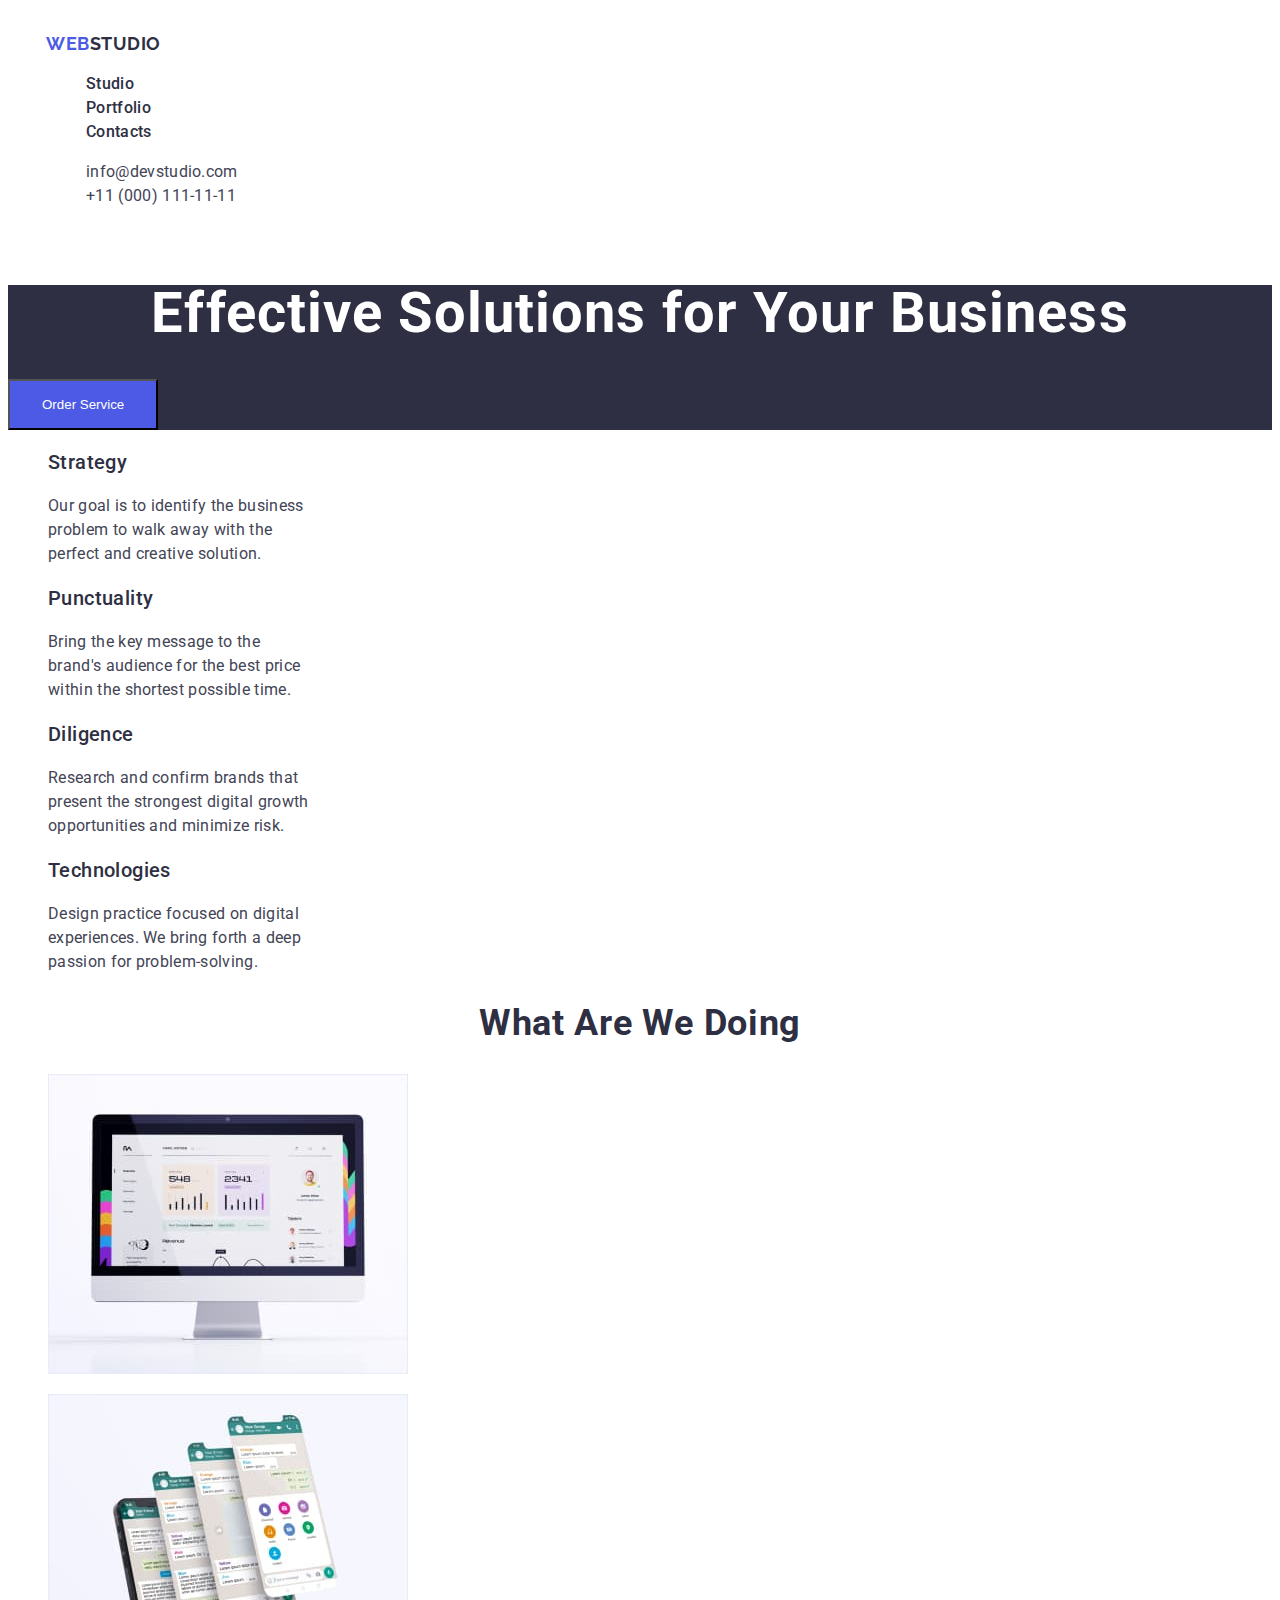
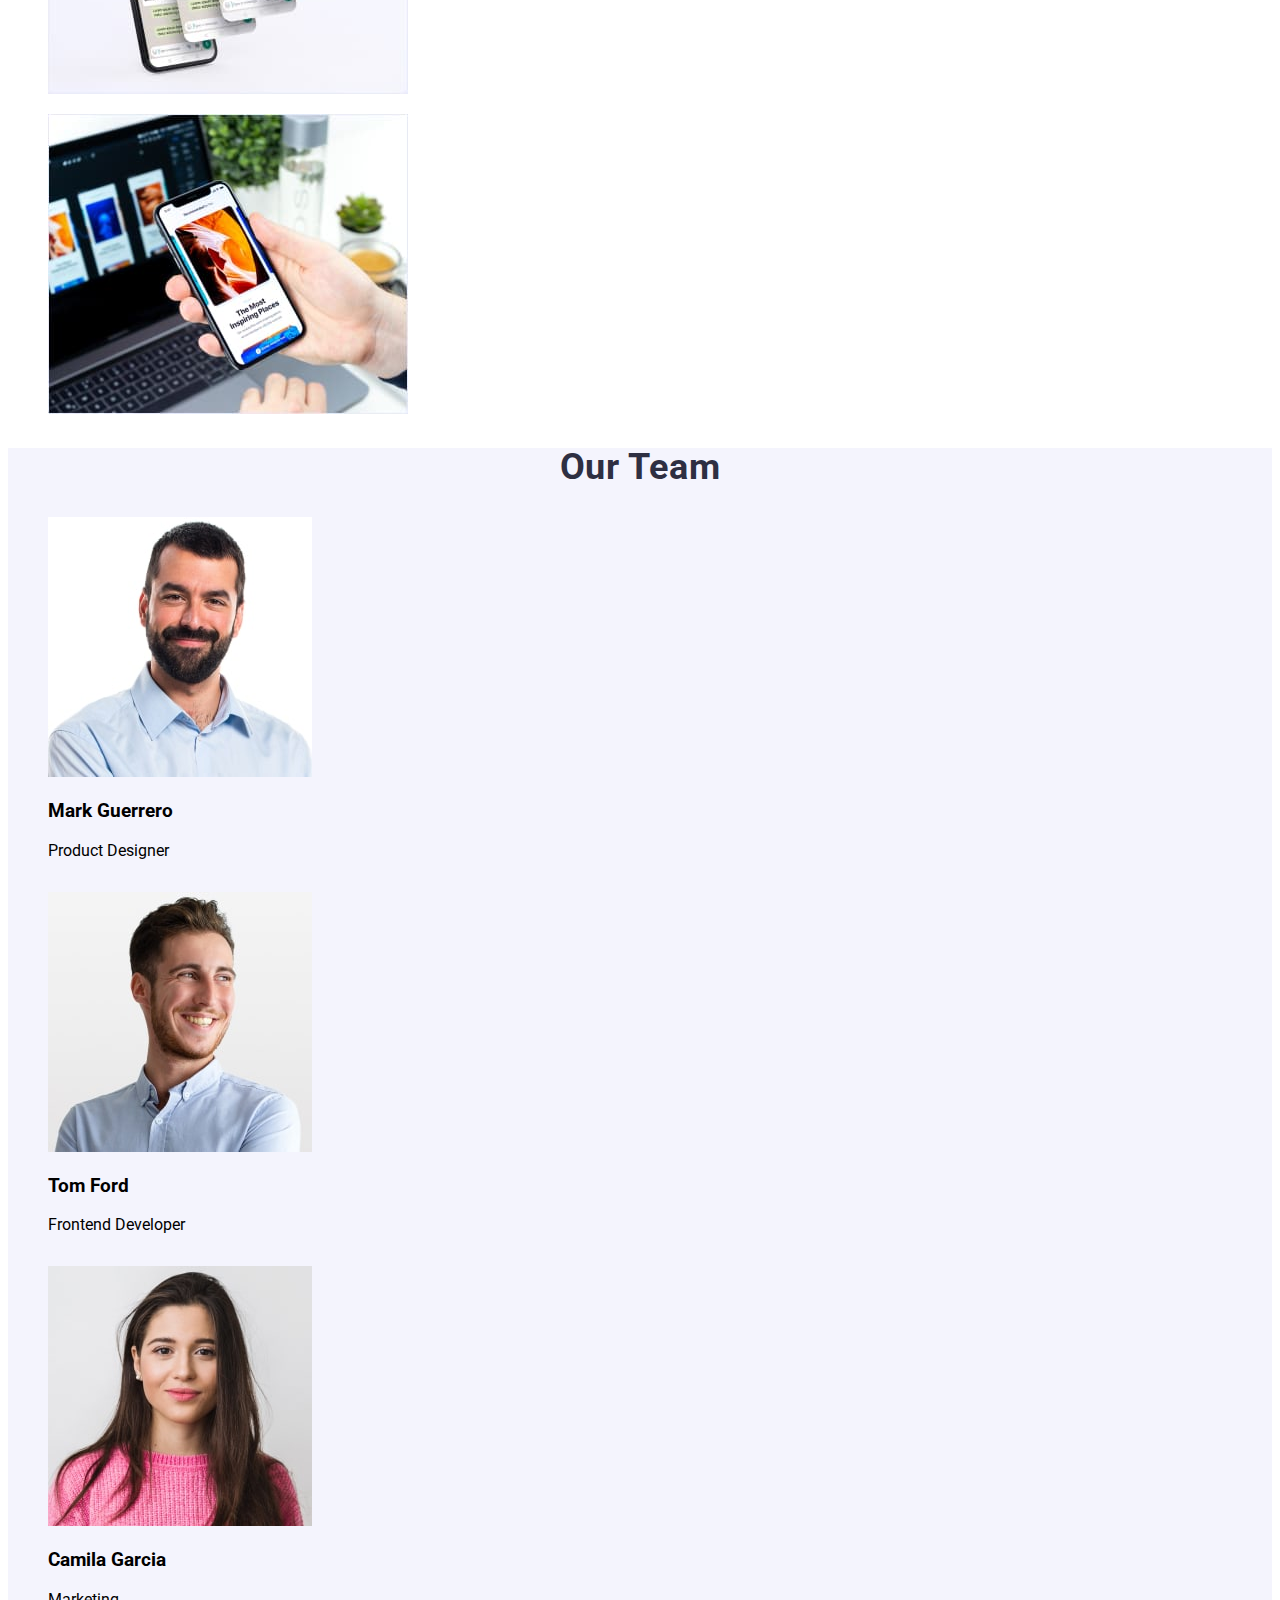
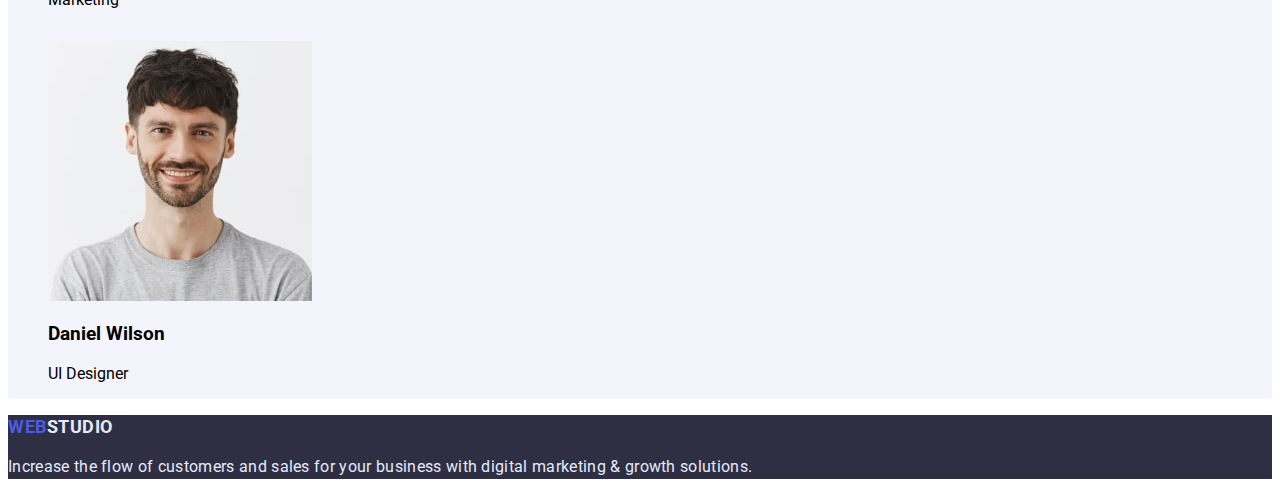
==== index.html @ a3c28370 "кн" ====
<!DOCTYPE html>
<html lang="en">

<head>
    <meta charset="UTF-8">
    <meta http-equiv="X-UA-Compatible" content="IE=edge">
    <meta name="viewport" content="width=device-width, initial-scale=1.0">
    <title>goit-markup-hw-03</title>

    <link rel="preconnect" href="https://fonts.googleapis.com">
    <link rel="preconnect" href="https://fonts.gstatic.com" crossorigin>
    <link
        href="https://fonts.googleapis.com/css2?family=Raleway:wght@700&family=Roboto:wght@400;500;700;900&display=swap"
        rel="stylesheet">
    <link rel="stylesheet" href="./css/style.css">
</head>

<body>
    <header class="header">
        <div class="container">
            <nav class="navigation">
                <a href="/" class="header-logo"><span class="color-web">Web</span>Studio</a>

                <ul class="header-list">
                    <li><a href="/" class="header-link">Studio</a></li>
                    <li><a href="./portfolio.html" class="header-link">Portfolio</a></li>
                    <li><a href="/" class="header-link">Contacts</a></li>
                </ul>
            </nav>

            <ul class="header-contacts">
                <li class="header-mail">
                    <a href="mailto:info@devstudio.com">info@devstudio.com</a>
                </li>
                <li class="header-phone">
                    <a href="tel:+11(000)1111111">+11 (000) 111-11-11</a>
                </li>
            </ul>
        </div>
    </header>

    <main>

        <section class="body">
            <h1 class="body-title">Effective Solutions for Your Business</h1>
            <button class="body-title-btn" type="button">Order Service</button>
        </section>

        <section class="section-slogan">
            <!-- <h2>section 2</h2> -->
            <ul class="section-slogan-col">
                <li class="col">
                    <h3 class="slogan">Strategy</h3>
                    <p class="text">Our goal is to identify the business
                        problem to walk away with the perfect and creative solution. </p>
                </li>
                <li class="col">
                    <h3 class="slogan">Punctuality</h3>
                    <p class="text">Bring the key message to the brand's audience for the best price within the shortest
                        possible
                        time.</p>
                </li>
                <li class="col">
                    <h3 class="slogan">Diligence</h3>
                    <p class="text">Research and confirm brands that present the strongest digital growth opportunities
                        and minimize
                        risk.</p>
                </li>
                <li class="col">
                    <h3 class="slogan">Technologies</h3>
                    <p class="text">Design practice focused on digital experiences. We bring forth a deep passion for
                        problem-solving.</p>
                </li>
            </ul>
        </section>

        <section class="section">
            <h2 class="heading">What are we doing</h2>
            <ul class="section-image">
                <li>
                    <img width="360" height="300" src="img/photo-1.jpg" alt="Monitor image">
                </li>
            </ul>
            <ul class="section-image">
                <li>
                    <img width="360" height="300" src="img/photo-2.jpg" alt="Smartphone image">
                </li>
            </ul>
            <ul class="section-image">
                <li>
                    <img width="360" height="300" src="img/photo-3.jpg" alt="Image of smartphone and laptop">
                </li>
            </ul>
        </section>

        <section class="section-team">
            <h2 class="heading">Our Team</h2>
            <ul class="section-team-item">
                <li>
                    <img class="img" width="264" height="260" src="img/employee-1.jpg" alt="Photo of the employee">
                    <h3 class="employee">Mark Guerrero</h3>
                    <p class="desc">Product Designer</p>
                </li>
            </ul>
            <ul class="section-team-item">
                <li>
                    <img class="img" width="264" height="260" src="img/employee-2.jpg" alt="Photo of the employee">
                    <h3 class="employee">Tom Ford</h3>
                    <p class="desc">Frontend Developer</p>
                </li>
            </ul>
            <ul class="section-team-item">
                <li>
                    <img class="img" width="264" height="260" src="img/employee-3.jpg" alt="Photo of the employee">
                    <h3 class="employee">Camila Garcia</h3>
                    <p class="desc">Marketing</p>
                </li>
            </ul>
            <ul class="section-team-item">
                <li>
                    <img class="img" width="264" height="260" src="img/employee-4.jpg" alt="Photo of the employee">
                    <h3 class="employee">Daniel Wilson</h3>
                    <p class="desc">UI Designer</p>
                </li>
            </ul>
        </section>

    </main>

    <footer class="footer">
        <a href="/" class="logo-footer"><span class="color-web">Web</span>Studio</a>
        <p>Increase the flow of customers and sales for your business with digital marketing & growth solutions.</p>
    </footer>


</body>

</html>
---- css/style.css ----
body {
    font-family: 'Raleway', sans-serif;
    font-family: 'Roboto', sans-serif;
}

.container {
    max-width: 1188px;
    margin: 0 auto;
    padding-left: 15px;
    padding-right: 15px;
}

.color-web {
    font-weight: 700;
    font-size: 18px;
    line-height: 1.33;
    letter-spacing: 0.03em;
    text-transform: uppercase;
    color: #4D5AE5;
    text-decoration: none;
}

.header {
    padding-top: 24px;
    padding-bottom: 24px;
}


.header-logo {
    font-family: 'Raleway';
    font-style: normal;
    font-weight: 700;
    font-size: 18px;
    line-height: 1.33;
    display: flex;
    align-items: center;
    letter-spacing: 0.03em;
    text-transform: uppercase;
    color: #2E2F42;
    text-decoration: none;
}


.header-list {
    list-style: none;
    gap: 40px;
}

.header-link:hover {
    color: #434455;
}

.header-link {
    font-weight: 500;
    font-size: 16px;
    line-height: 1.5;
    letter-spacing: 0.02em;
    color: #2E2F42;
    text-decoration: none;
    font-family: inherit;
}

.header-link:active {
    color: #4D5AE5;
}

.header-contacts {
    list-style: none;
}

.header-contacts a {
    font-size: 16px;
    line-height: 1.5;
    letter-spacing: 0.02em;
    color: #434455;
    text-decoration: none;
    list-style: none;
}

.header-phone a {
    text-decoration: none;
    color: #434455;
    font-style: normal;
    font-weight: 400;
    font-size: 16px;
    line-height: 1.5;
    letter-spacing: 0.02em;
    list-style: none;
}

.body {
    background: #2E2F42;
}

.body-title {
    font-weight: 700;
    font-size: 56px;
    line-height: 1;
    text-align: center;
    letter-spacing: 0.02em;
    color: #FFFFFF;
}

.body-title-btn {
    display: flex;
    flex-direction: row;
    align-items: flex-start;
    padding: 16px 32px;
    gap: 10px;
    background: #4D5AE5;
    text-align: center;
    color: #FFFFFF;
    cursor: pointer;
}


.section-slogan-col {
    list-style: none;
}

.slogan {
    font-weight: 500;
    font-size: 20px;
    line-height: 1.2;
    letter-spacing: 0.02em;
    color: #2E2F42;
    width: 264px;
    height: 24px;
}

.text {
    font-size: 16px;
    line-height: 1.5;
    letter-spacing: 0.02em;
    color: #434455;
    width: 264px;
    height: 72px;
}

.heading {
    font-weight: 700;
    font-size: 36px;
    line-height: 1.11;
    text-align: center;
    letter-spacing: 0.02em;
    text-transform: capitalize;
    color: #2E2F42;
}

.section-image {
    list-style: none;
}

.section-team {
    background: #F4F4FD;
}

.section-team-item {
    list-style: none;
    display: flex;
    flex-direction: column;
    justify-content: center;
}

.footer {
    background: #2E2F42;
}

.logo-footer {
    font-weight: 700;
    font-size: 18px;
    line-height: 1.33;
    letter-spacing: 0.03em;
    text-transform: uppercase;
    color: #E7E9FC;
    text-decoration: none;
}

.footer p {
    font-weight: 400;
    font-size: 16px;
    line-height: 1.5;
    letter-spacing: 0.02em;
    color: #E7E9FC;
}

/*______________PORTFOLIO______________*/

.body-btn button:hover,
.body-btn button:focus {
    background: #4D5AE5;
    color: #FFFFFF;
}

.body-btn-all {
    width: 69px;
    height: 48px;
    background: #F4F4FD;
    border: 1px solid #E7E9FC;
    border-radius: 4px;
    color: #4D5AE5;
    font-weight: 700;
    font-size: 16px;
    line-height: 1.5;
    letter-spacing: 0.04em;
    cursor: pointer;
}

.body-btn-web {
    width: 116px;
    height: 48px;
    background: #F4F4FD;
    border: 1px solid #E7E9FC;
    border-radius: 4px;
    color: #4D5AE5;
    font-weight: 700;
    font-size: 16px;
    line-height: 1.5;
    letter-spacing: 0.04em;
    cursor: pointer;
}

.body-btn-app {
    background: #F4F4FD;
    border: 1px solid #E7E9FC;
    border-radius: 4px;
    width: 78px;
    height: 48px;
    color: #4D5AE5;
    font-weight: 700;
    font-size: 16px;
    line-height: 1.5;
    letter-spacing: 0.04em;
    cursor: pointer;
}

.body-btn-design {
    background: #F4F4FD;
    border: 1px solid #E7E9FC;
    border-radius: 4px;
    width: 101px;
    height: 48px;
    color: #4D5AE5;
    font-weight: 700;
    font-size: 16px;
    line-height: 1.5;
    letter-spacing: 0.04em;
    cursor: pointer;
}

.body-btn-marketing {
    background: #F4F4FD;
    border: 1px solid #E7E9FC;
    border-radius: 4px;
    width: 126px;
    height: 48px;
    color: #4D5AE5;
    font-weight: 700;
    font-size: 16px;
    line-height: 1.5;
    letter-spacing: 0.04em;
    cursor: pointer;
}

.body-btn-items li {
    list-style: none;
}

.body-btn-items h3 {
    font-weight: 500;
    font-size: 20px;
    line-height: 1.2;
    letter-spacing: 0.02em;
    color: #2E2F42;
}

.body-btn-items p {
    font-weight: 400;
    font-size: 16px;
    line-height: 1.5;
    letter-spacing: 0.02em;
    color: #434455;
}

.body-btn-items ul {
    background: #FFFFFF;
    font-size: 20px;
}
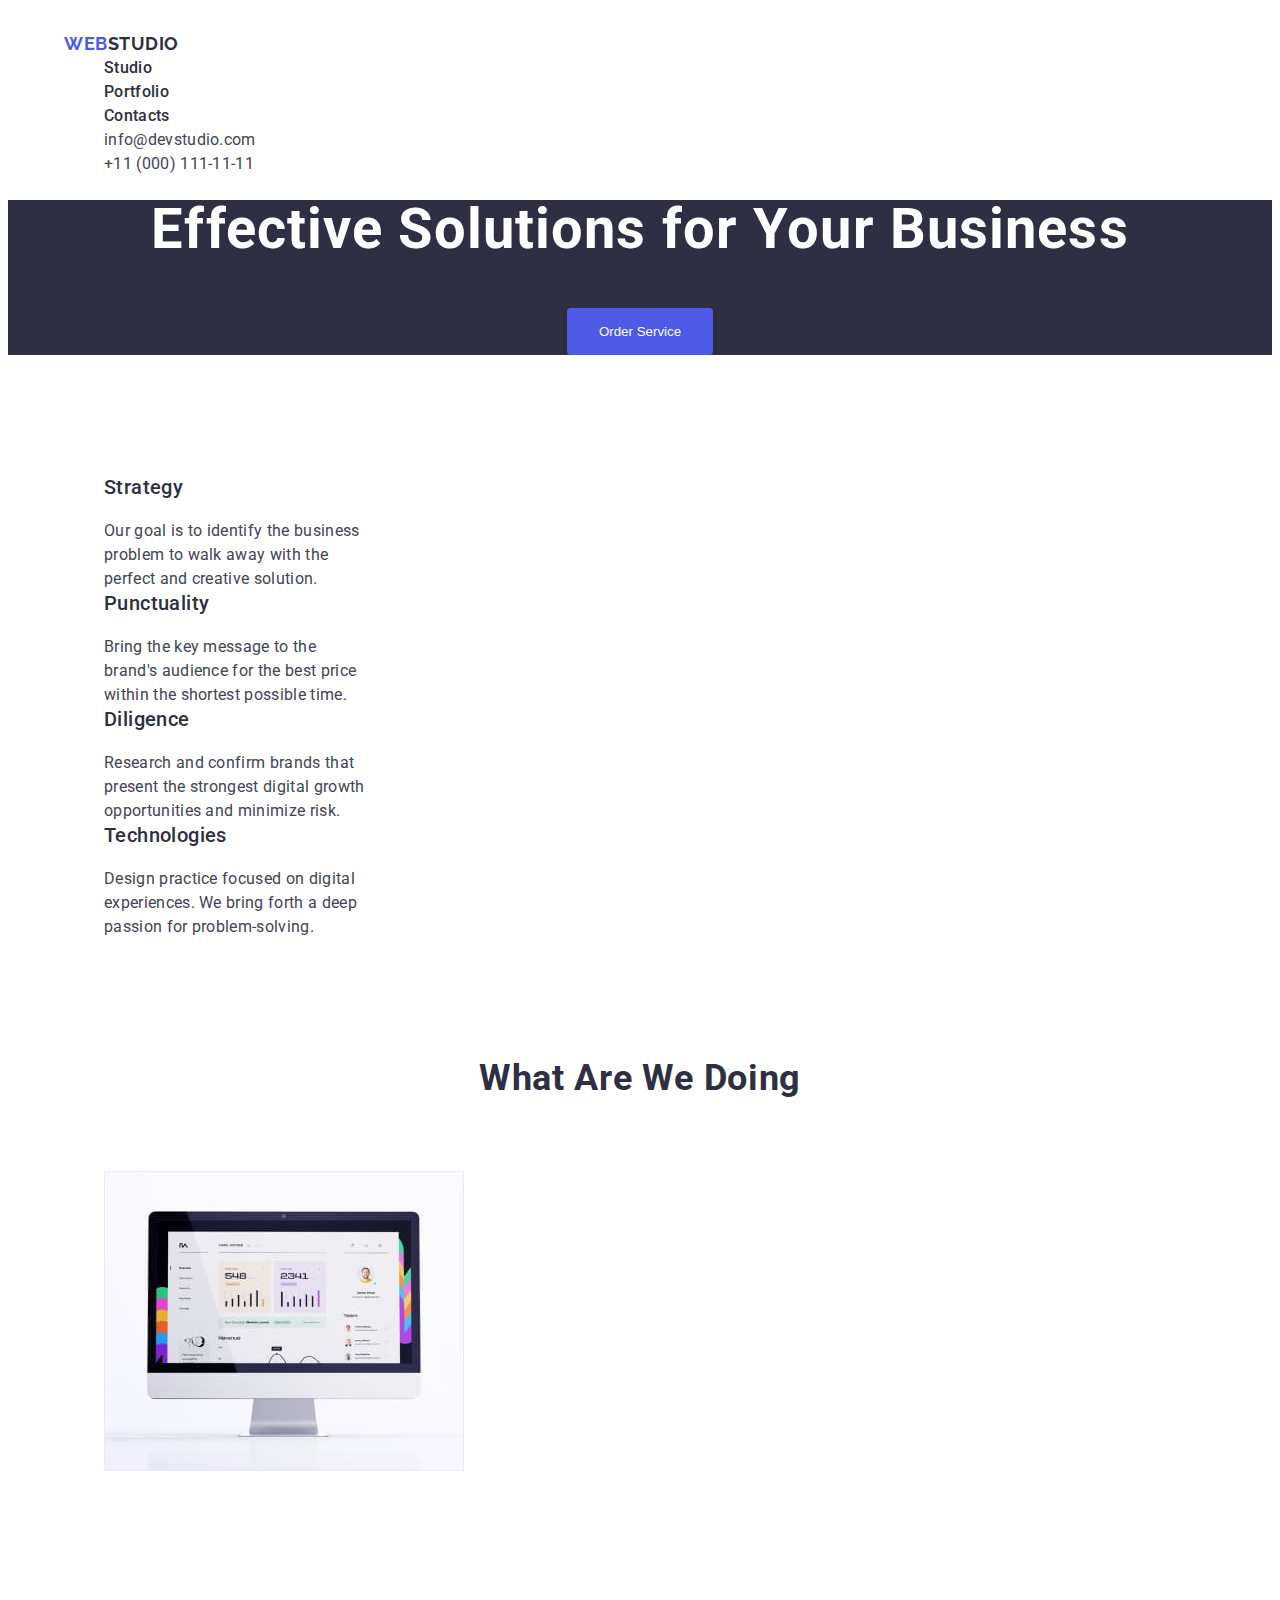
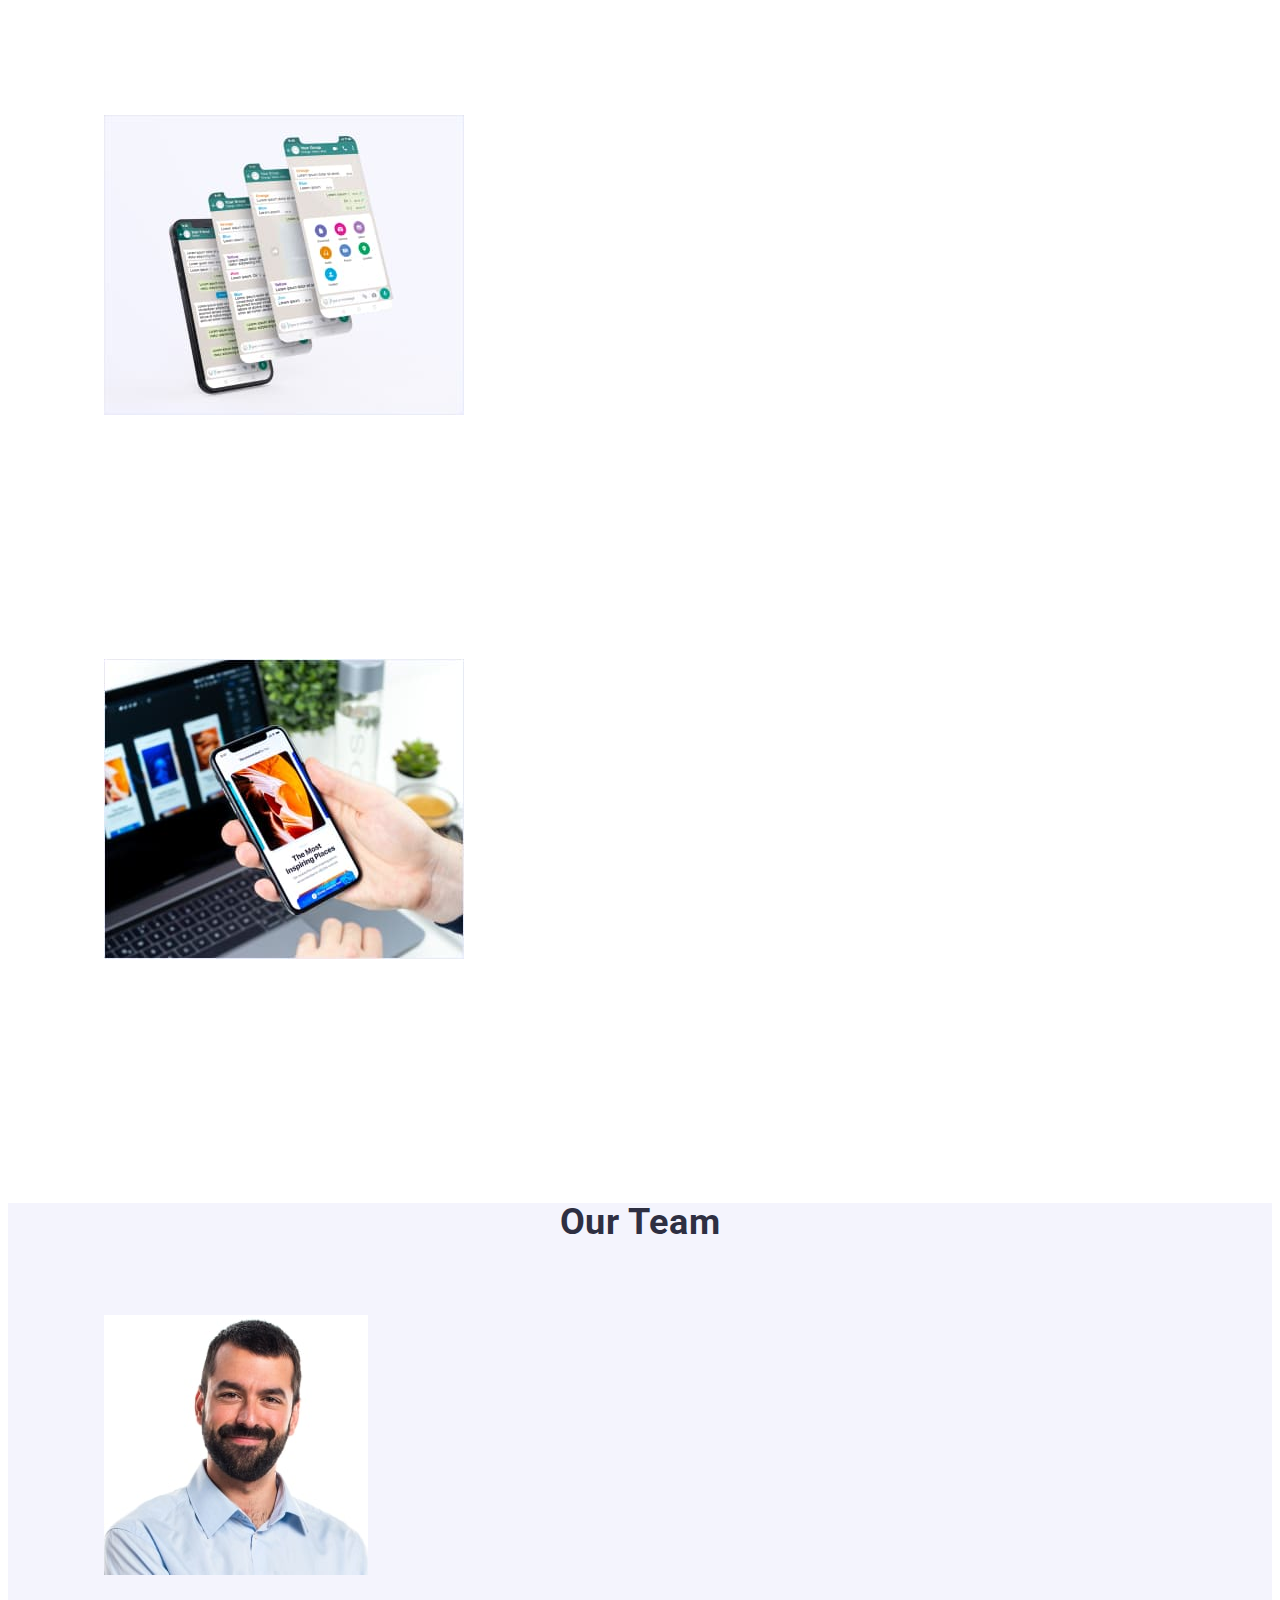
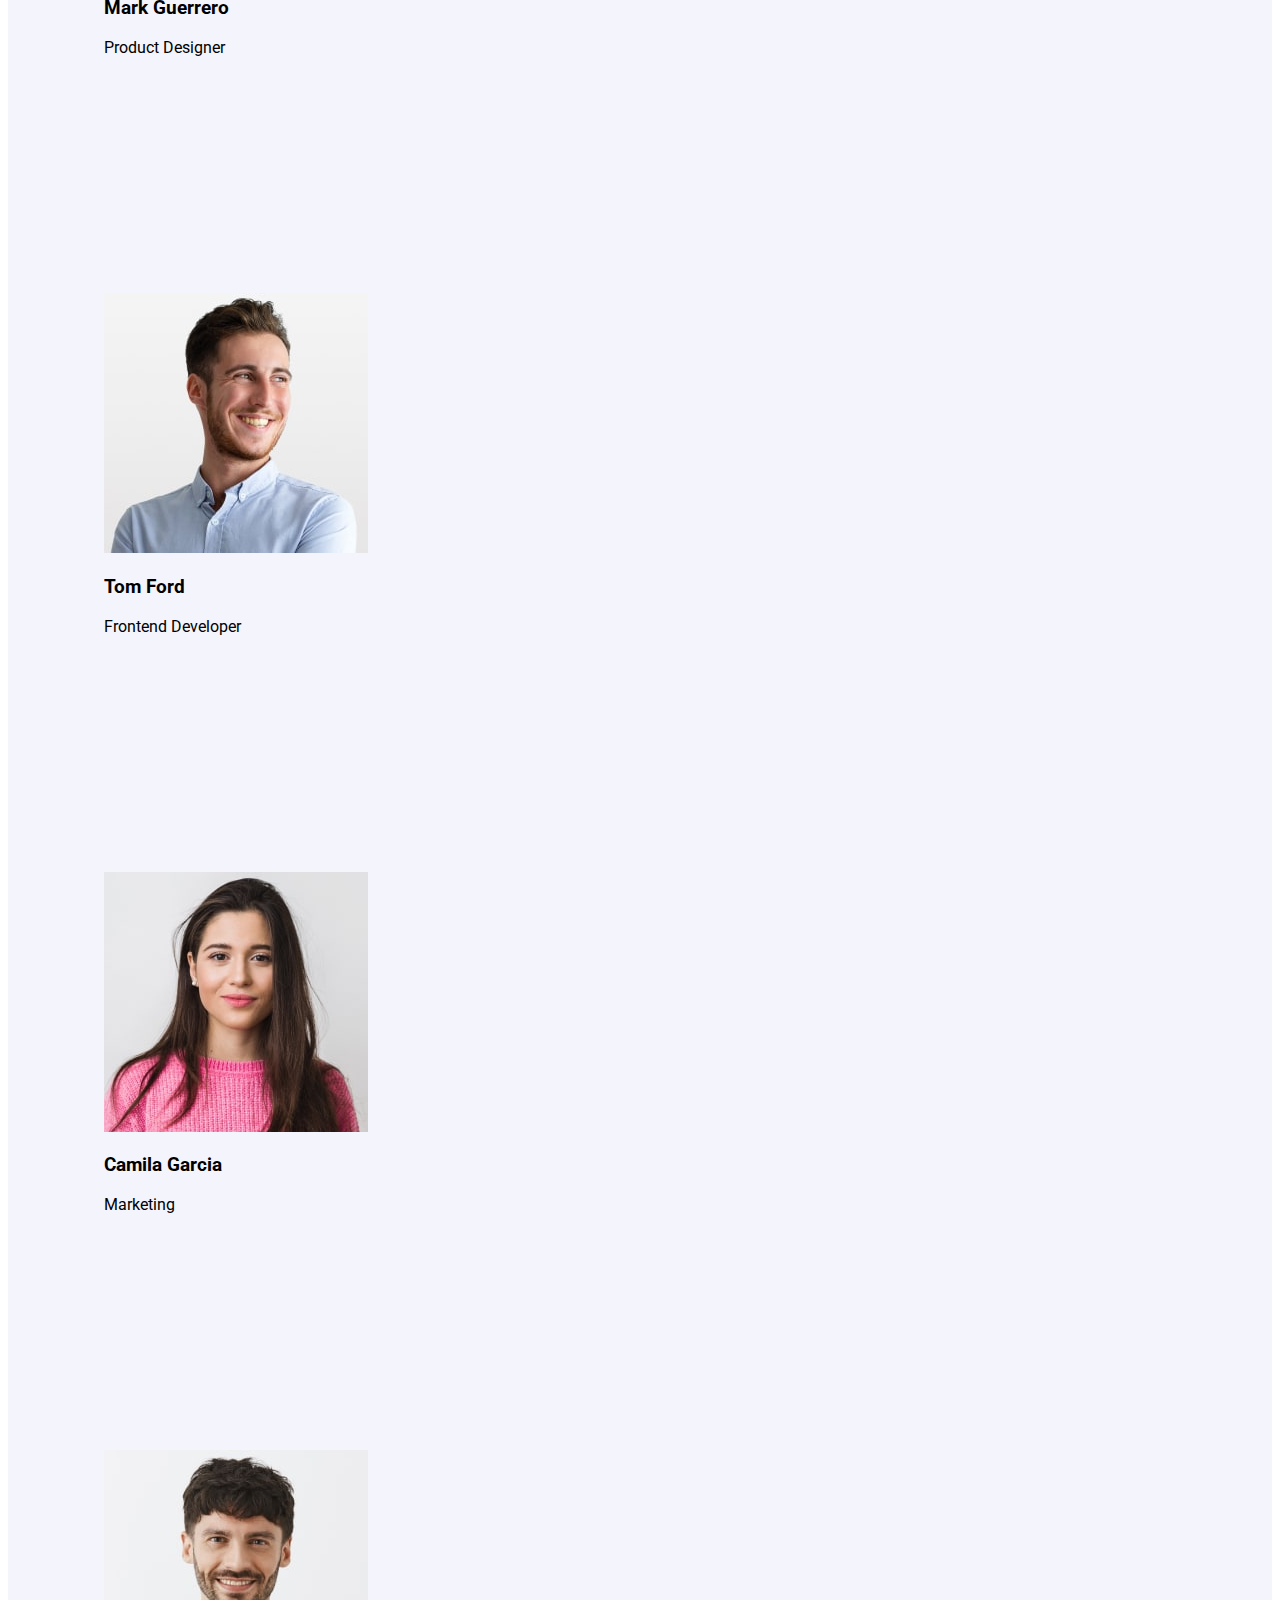
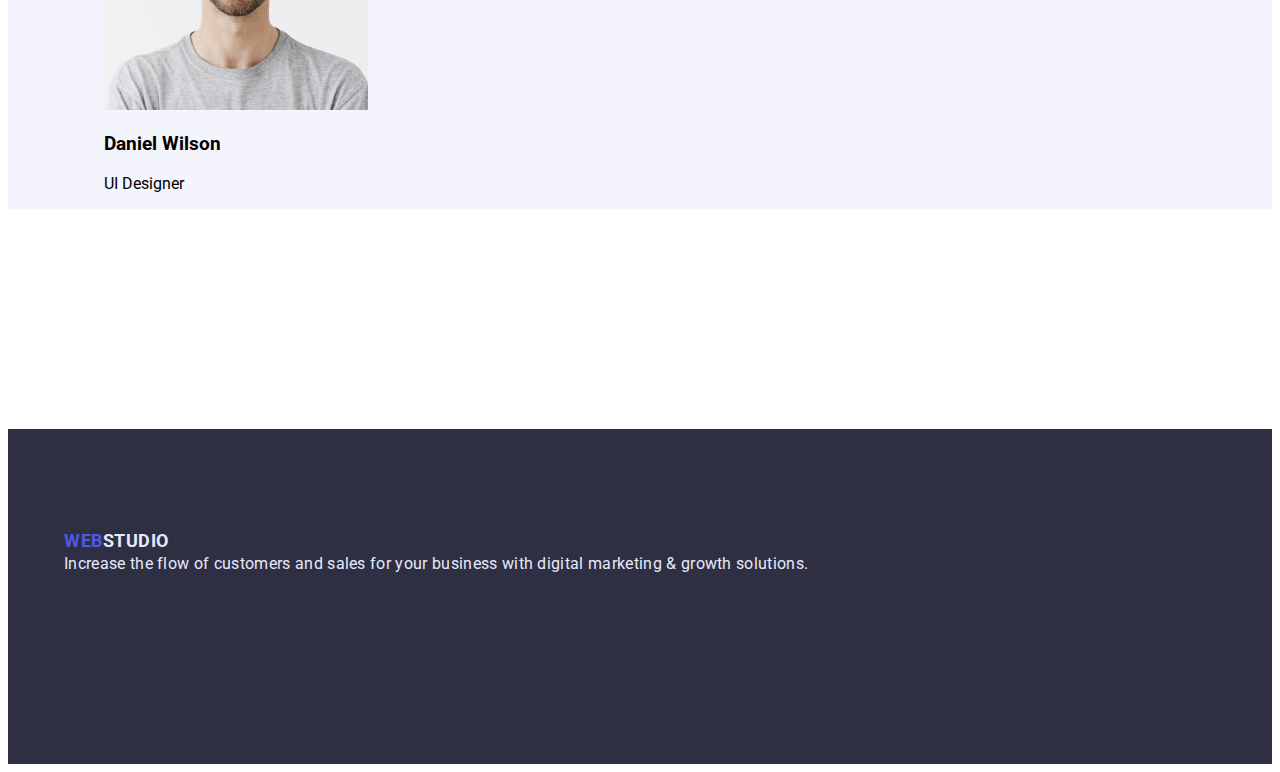
==== commit b66625b2: "21" ====
--- a/index.html
+++ b/index.html
@@ -42,94 +42,104 @@
     <main>
 
         <section class="body">
-            <h1 class="body-title">Effective Solutions for Your Business</h1>
-            <button class="body-title-btn" type="button">Order Service</button>
+            <div class="container">
+                <h1 class="body-title">Effective Solutions for Your Business</h1>
+                <button class="body-title-btn" type="button">Order Service</button>
+            </div>
         </section>
 
         <section class="section-slogan">
             <!-- <h2>section 2</h2> -->
-            <ul class="section-slogan-col">
-                <li class="col">
-                    <h3 class="slogan">Strategy</h3>
-                    <p class="text">Our goal is to identify the business
-                        problem to walk away with the perfect and creative solution. </p>
-                </li>
-                <li class="col">
-                    <h3 class="slogan">Punctuality</h3>
-                    <p class="text">Bring the key message to the brand's audience for the best price within the shortest
-                        possible
-                        time.</p>
-                </li>
-                <li class="col">
-                    <h3 class="slogan">Diligence</h3>
-                    <p class="text">Research and confirm brands that present the strongest digital growth opportunities
-                        and minimize
-                        risk.</p>
-                </li>
-                <li class="col">
-                    <h3 class="slogan">Technologies</h3>
-                    <p class="text">Design practice focused on digital experiences. We bring forth a deep passion for
-                        problem-solving.</p>
-                </li>
-            </ul>
+            <div class="container">
+                <ul class="section-slogan-col">
+                    <li class="col">
+                        <h3 class="slogan">Strategy</h3>
+                        <p class="text">Our goal is to identify the business
+                            problem to walk away with the perfect and creative solution. </p>
+                    </li>
+                    <li class="col">
+                        <h3 class="slogan">Punctuality</h3>
+                        <p class="text">Bring the key message to the brand's audience for the best price within the shortest
+                            possible
+                            time.</p>
+                    </li>
+                    <li class="col">
+                        <h3 class="slogan">Diligence</h3>
+                        <p class="text">Research and confirm brands that present the strongest digital growth opportunities
+                            and minimize
+                            risk.</p>
+                    </li>
+                    <li class="col">
+                        <h3 class="slogan">Technologies</h3>
+                        <p class="text">Design practice focused on digital experiences. We bring forth a deep passion for
+                            problem-solving.</p>
+                    </li>
+                </ul>
+            </div>
         </section>
 
         <section class="section">
-            <h2 class="heading">What are we doing</h2>
-            <ul class="section-image">
-                <li>
-                    <img width="360" height="300" src="img/photo-1.jpg" alt="Monitor image">
-                </li>
-            </ul>
-            <ul class="section-image">
-                <li>
-                    <img width="360" height="300" src="img/photo-2.jpg" alt="Smartphone image">
-                </li>
-            </ul>
-            <ul class="section-image">
-                <li>
-                    <img width="360" height="300" src="img/photo-3.jpg" alt="Image of smartphone and laptop">
-                </li>
-            </ul>
+            <div class="container">
+                <h2 class="heading">What are we doing</h2>
+                <ul class="section-image">
+                    <li>
+                        <img width="360" height="300" src="img/photo-1.jpg" alt="Monitor image">
+                    </li>
+                </ul>
+                <ul class="section-image">
+                    <li>
+                        <img width="360" height="300" src="img/photo-2.jpg" alt="Smartphone image">
+                    </li>
+                </ul>
+                <ul class="section-image">
+                    <li>
+                        <img width="360" height="300" src="img/photo-3.jpg" alt="Image of smartphone and laptop">
+                    </li>
+                </ul>
+            </div>
         </section>
 
         <section class="section-team">
-            <h2 class="heading">Our Team</h2>
-            <ul class="section-team-item">
-                <li>
-                    <img class="img" width="264" height="260" src="img/employee-1.jpg" alt="Photo of the employee">
-                    <h3 class="employee">Mark Guerrero</h3>
-                    <p class="desc">Product Designer</p>
-                </li>
-            </ul>
-            <ul class="section-team-item">
-                <li>
-                    <img class="img" width="264" height="260" src="img/employee-2.jpg" alt="Photo of the employee">
-                    <h3 class="employee">Tom Ford</h3>
-                    <p class="desc">Frontend Developer</p>
-                </li>
-            </ul>
-            <ul class="section-team-item">
-                <li>
-                    <img class="img" width="264" height="260" src="img/employee-3.jpg" alt="Photo of the employee">
-                    <h3 class="employee">Camila Garcia</h3>
-                    <p class="desc">Marketing</p>
-                </li>
-            </ul>
-            <ul class="section-team-item">
-                <li>
-                    <img class="img" width="264" height="260" src="img/employee-4.jpg" alt="Photo of the employee">
-                    <h3 class="employee">Daniel Wilson</h3>
-                    <p class="desc">UI Designer</p>
-                </li>
-            </ul>
+            <div class="container">
+                <h2 class="heading">Our Team</h2>
+                <ul class="section-team-item">
+                    <li>
+                        <img class="img" width="264" height="260" src="img/employee-1.jpg" alt="Photo of the employee">
+                        <h3 class="employee">Mark Guerrero</h3>
+                        <p class="desc">Product Designer</p>
+                    </li>
+                </ul>
+                <ul class="section-team-item">
+                    <li>
+                        <img class="img" width="264" height="260" src="img/employee-2.jpg" alt="Photo of the employee">
+                        <h3 class="employee">Tom Ford</h3>
+                        <p class="desc">Frontend Developer</p>
+                    </li>
+                </ul>
+                <ul class="section-team-item">
+                    <li>
+                        <img class="img" width="264" height="260" src="img/employee-3.jpg" alt="Photo of the employee">
+                        <h3 class="employee">Camila Garcia</h3>
+                        <p class="desc">Marketing</p>
+                    </li>
+                </ul>
+                <ul class="section-team-item">
+                    <li>
+                        <img class="img" width="264" height="260" src="img/employee-4.jpg" alt="Photo of the employee">
+                        <h3 class="employee">Daniel Wilson</h3>
+                        <p class="desc">UI Designer</p>
+                    </li>
+                </ul>
+            </div>
         </section>
 
     </main>
 
     <footer class="footer">
-        <a href="/" class="logo-footer"><span class="color-web">Web</span>Studio</a>
-        <p>Increase the flow of customers and sales for your business with digital marketing & growth solutions.</p>
+        <div class="container">
+            <a href="/" class="logo-footer"><span class="color-web">Web</span>Studio</a>
+            <p>Increase the flow of customers and sales for your business with digital marketing & growth solutions.</p>
+        </div>
     </footer>
 
 
--- a/css/style.css
+++ b/css/style.css
@@ -4,10 +4,10 @@
 }
 
 .container {
-    max-width: 1188px;
+    max-width: 1152px;
     margin: 0 auto;
-    padding-left: 15px;
-    padding-right: 15px;
+    padding-left: 12px;
+    padding-right: 12px;
 }
 
 .color-web {
@@ -44,6 +44,8 @@
 .header-list {
     list-style: none;
     gap: 40px;
+    margin-top: 0;
+    margin-bottom: 0;
 }
 
 .header-link:hover {
@@ -66,6 +68,8 @@
 
 .header-contacts {
     list-style: none;
+    margin-top: 0;
+    margin-bottom: 0;
 }
 
 .header-contacts a {
@@ -89,33 +93,39 @@
 }
 
 .body {
-    background: #2E2F42;
-}
+    background-color: #2E2F42;
+    text-align: center;
+}
+
 
 .body-title {
     font-weight: 700;
     font-size: 56px;
-    line-height: 1;
-    text-align: center;
+    line-height: 1.07;
     letter-spacing: 0.02em;
     color: #FFFFFF;
+    margin-top: 0;
+    margin-bottom: 48px;
 }
 
 .body-title-btn {
     display: flex;
-    flex-direction: row;
     align-items: flex-start;
     padding: 16px 32px;
-    gap: 10px;
     background: #4D5AE5;
-    text-align: center;
     color: #FFFFFF;
     cursor: pointer;
+    border-radius: 4px;
+    margin-left: auto;
+    margin-right: auto;
+    border: 0;
 }
 
 
 .section-slogan-col {
     list-style: none;
+    margin-top: 120px;
+    margin-bottom: 120px;
 }
 
 .slogan {
@@ -126,6 +136,7 @@
     color: #2E2F42;
     width: 264px;
     height: 24px;
+    margin-top: 0;
 }
 
 .text {
@@ -135,6 +146,7 @@
     color: #434455;
     width: 264px;
     height: 72px;
+    margin-bottom: 0;
 }
 
 .heading {
@@ -145,10 +157,14 @@
     letter-spacing: 0.02em;
     text-transform: capitalize;
     color: #2E2F42;
+    margin-top: 0;
+    margin-bottom: 72px;
 }
 
 .section-image {
     list-style: none;
+    margin-top: 0;
+    margin-bottom: 240px;
 }
 
 .section-team {
@@ -160,10 +176,17 @@
     display: flex;
     flex-direction: column;
     justify-content: center;
+    margin-top: 0;
+    margin-bottom: 220px;
+
 }
 
 .footer {
     background: #2E2F42;
+    margin-top: 0;
+    margin-bottom: 0;
+    padding-top: 100px;
+    padding-bottom: 188px;
 }
 
 .logo-footer {
@@ -182,6 +205,8 @@
     line-height: 1.5;
     letter-spacing: 0.02em;
     color: #E7E9FC;
+    margin-top: 0;
+    margin-bottom: 0;   
 }
 
 /*______________PORTFOLIO______________*/
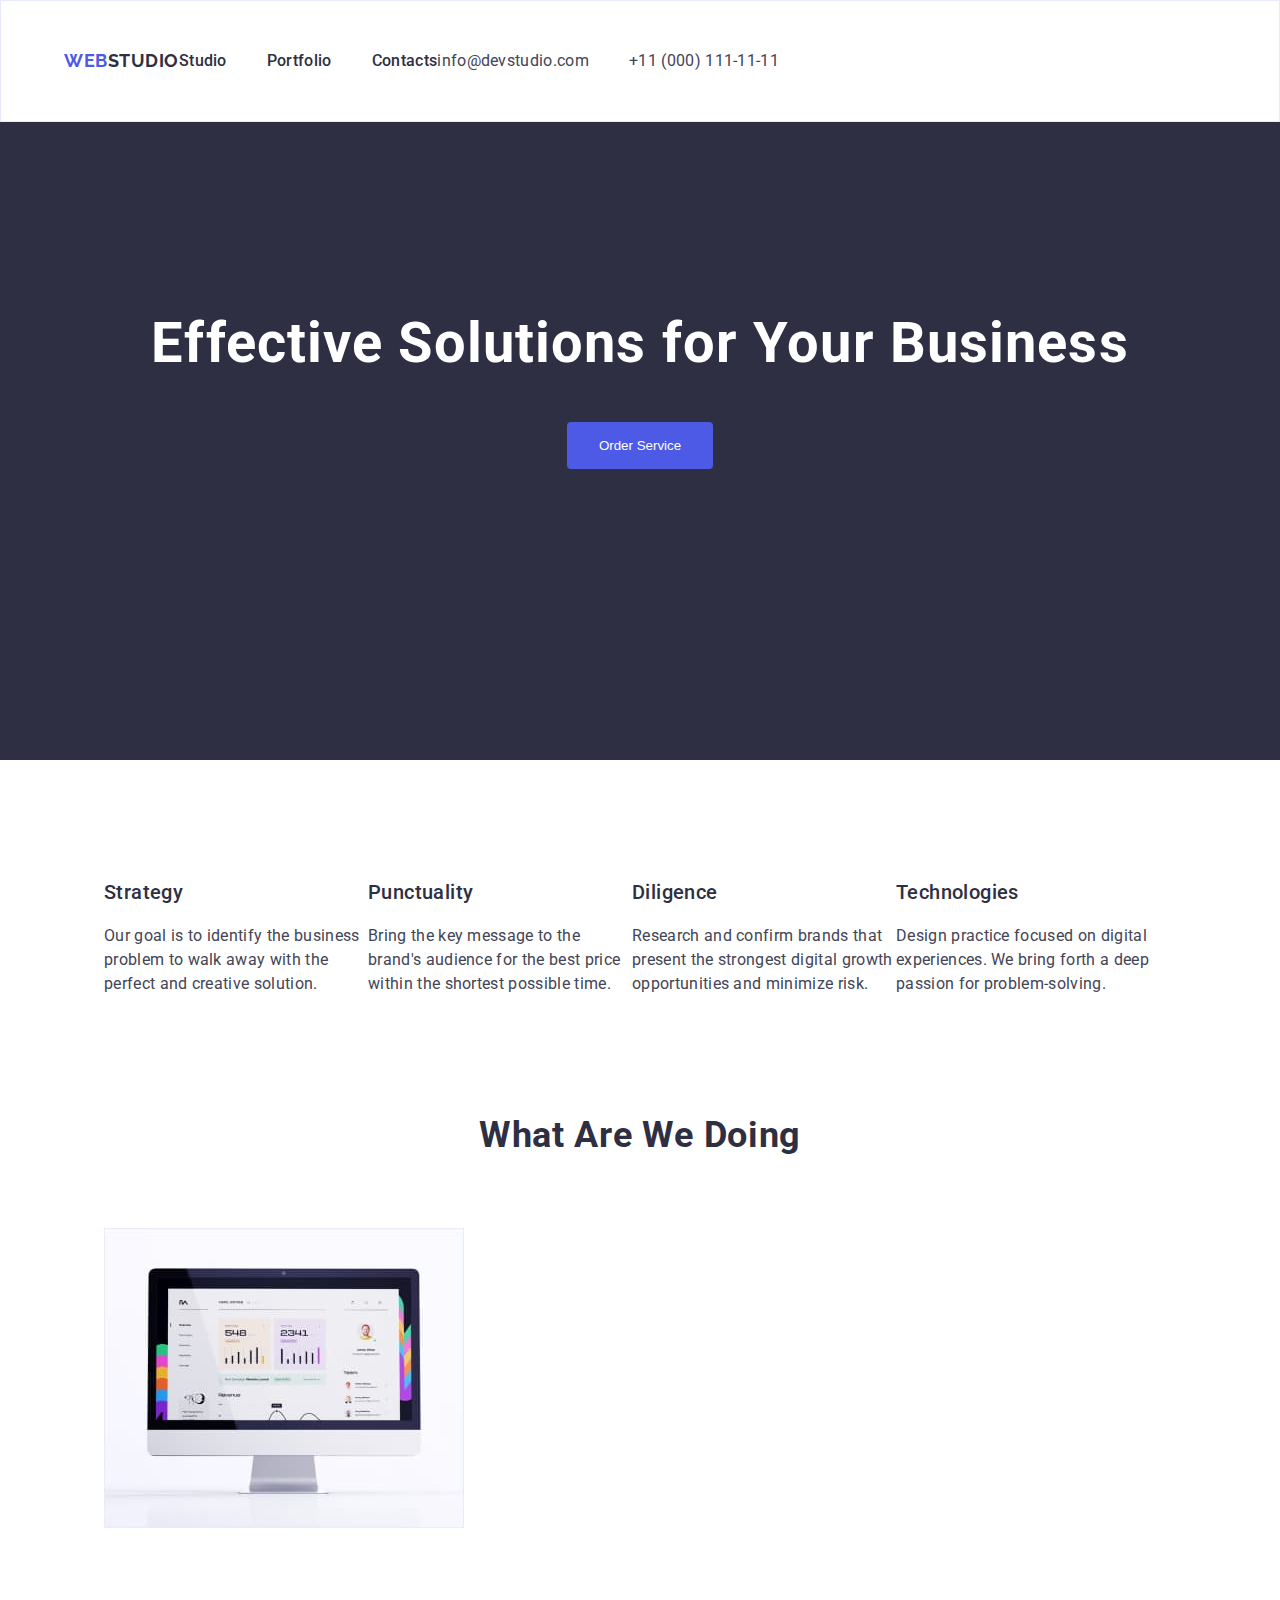
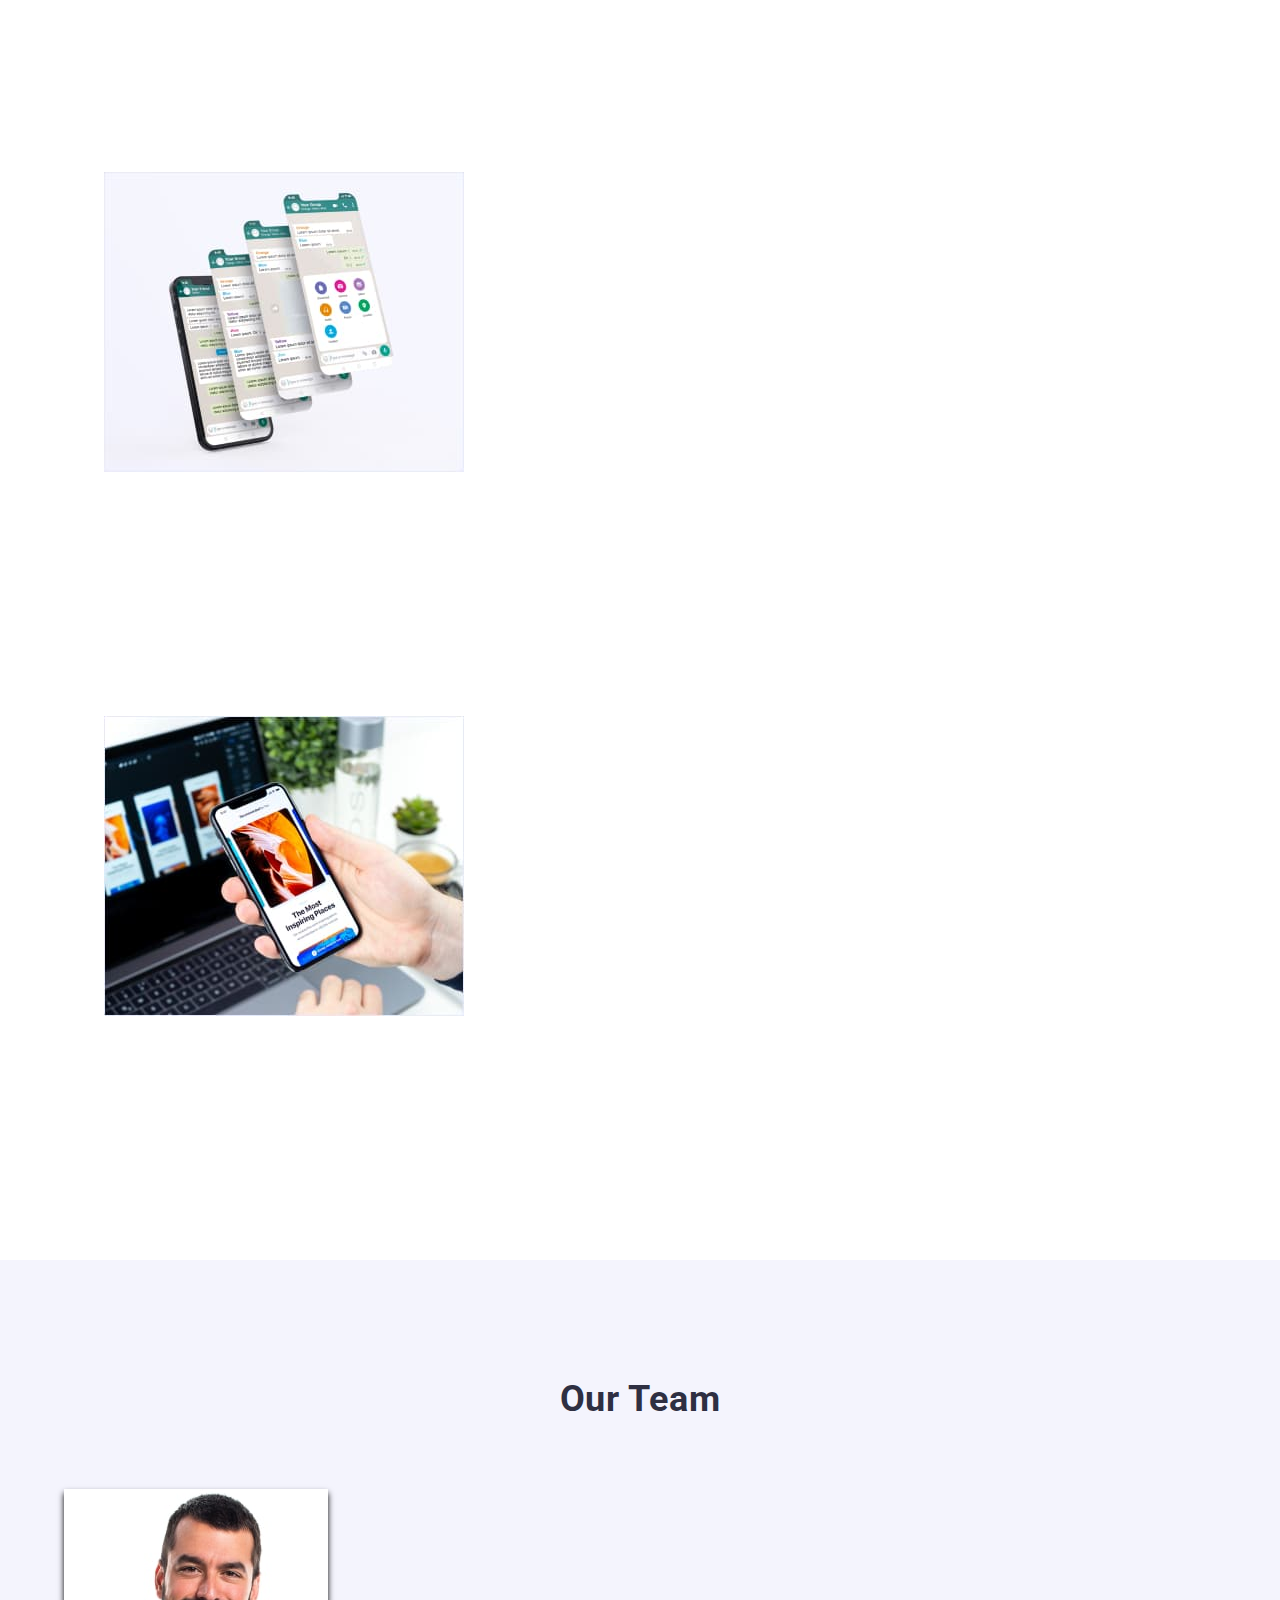
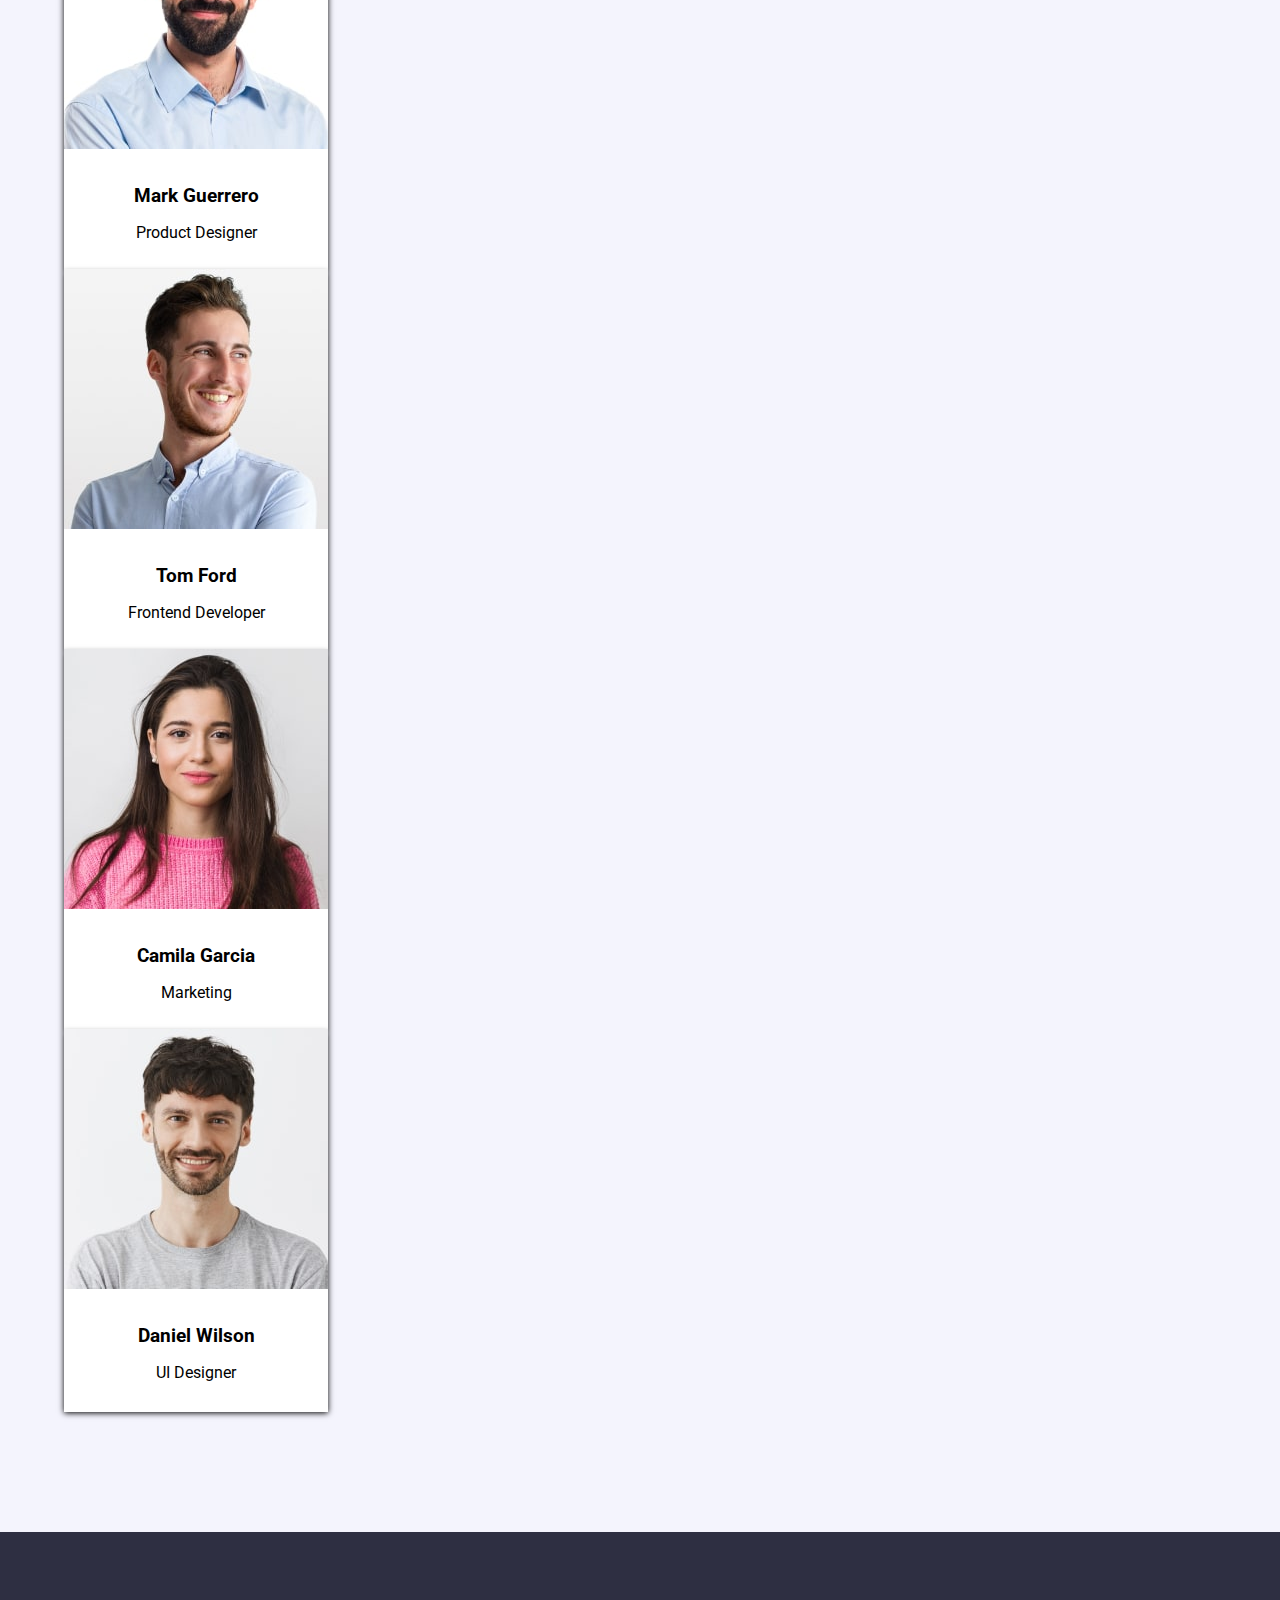
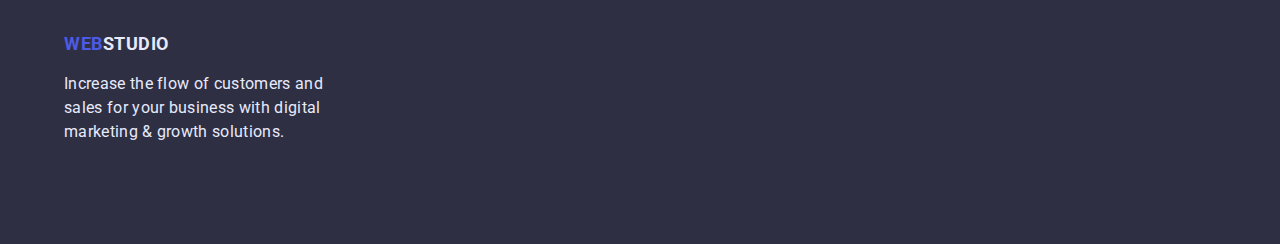
==== commit 17bb86f3: "f" ====
--- a/index.html
+++ b/index.html
@@ -26,16 +26,16 @@
                     <li><a href="./portfolio.html" class="header-link">Portfolio</a></li>
                     <li><a href="/" class="header-link">Contacts</a></li>
                 </ul>
+            
+                <ul class="header-contacts">
+                    <li class="header-mail">
+                        <a href="mailto:info@devstudio.com">info@devstudio.com</a>
+                    </li>
+                    <li class="header-phone">
+                        <a href="tel:+11(000)1111111">+11 (000) 111-11-11</a>
+                    </li>
+                </ul>
             </nav>
-
-            <ul class="header-contacts">
-                <li class="header-mail">
-                    <a href="mailto:info@devstudio.com">info@devstudio.com</a>
-                </li>
-                <li class="header-phone">
-                    <a href="tel:+11(000)1111111">+11 (000) 111-11-11</a>
-                </li>
-            </ul>
         </div>
     </header>
 
--- a/css/style.css
+++ b/css/style.css
@@ -1,6 +1,7 @@
 body {
     font-family: 'Raleway', sans-serif;
     font-family: 'Roboto', sans-serif;
+    margin: 0;
 }
 
 .container {
@@ -23,8 +24,12 @@
 .header {
     padding-top: 24px;
     padding-bottom: 24px;
-}
-
+    border: 1px solid #E7E9FC;
+}
+
+.navigation {
+    display: flex;
+}
 
 .header-logo {
     font-family: 'Raleway';
@@ -42,10 +47,19 @@
 
 
 .header-list {
-    list-style: none;
-    gap: 40px;
-    margin-top: 0;
-    margin-bottom: 0;
+    display: flex;
+    list-style: none;
+    padding: 0;
+    margin-top: 0;
+    margin-bottom: 0;
+}
+
+.header-list li {
+    margin-right: 40px;
+}
+
+.header-list li:last-child {
+    margin-right: 0;
 }
 
 .header-link:hover {
@@ -60,6 +74,9 @@
     color: #2E2F42;
     text-decoration: none;
     font-family: inherit;
+    display: block;
+    padding-top: 24px;
+    padding-bottom: 24px;
 }
 
 .header-link:active {
@@ -67,19 +84,34 @@
 }
 
 .header-contacts {
-    list-style: none;
-    margin-top: 0;
-    margin-bottom: 0;
-}
-
-.header-contacts a {
-    font-size: 16px;
-    line-height: 1.5;
-    letter-spacing: 0.02em;
-    color: #434455;
-    text-decoration: none;
-    list-style: none;
-}
+    display: flex;
+
+    list-style: none;
+    margin-top: 0;
+    margin-bottom: 0;
+    padding: 0;
+}
+
+.header-contacts li {
+    margin-right: 40px;
+}
+
+.header-contacts li:last-child {
+    margin-right: 0;
+}
+
+.header-mail a {
+    font-size: 16px;
+    line-height: 1.5;
+    letter-spacing: 0.02em;
+    color: #434455;
+    text-decoration: none;
+    list-style: none;
+    display: block;
+    padding-top: 24px;
+    padding-bottom: 24px;
+}
+
 
 .header-phone a {
     text-decoration: none;
@@ -90,11 +122,16 @@
     line-height: 1.5;
     letter-spacing: 0.02em;
     list-style: none;
+    display: block;
+    padding-top: 24px;
+    padding-bottom: 24px;
 }
 
 .body {
     background-color: #2E2F42;
     text-align: center;
+    padding-top: 192px;
+    padding-bottom: 291px;
 }
 
 
@@ -123,6 +160,7 @@
 
 
 .section-slogan-col {
+    display: flex;
     list-style: none;
     margin-top: 120px;
     margin-bottom: 120px;
@@ -169,6 +207,9 @@
 
 .section-team {
     background: #F4F4FD;
+    padding-top: 120px;
+    padding-bottom: 120px;
+
 }
 
 .section-team-item {
@@ -177,8 +218,23 @@
     flex-direction: column;
     justify-content: center;
     margin-top: 0;
-    margin-bottom: 220px;
-
+    margin-bottom: 0;
+    padding-left: 0;
+    background: #FFFFFF;
+    box-shadow: 0px 1px 6px;
+    box-sizing: border-box;
+    width: 264px;
+    height: 380px; 
+    text-align: center;
+}
+
+.section-team-item h3  {
+    margin-top: 32px;
+    margin-bottom: 8px;
+}
+
+.section-team-item p {
+    margin-bottom: 32px;
 }
 
 .footer {
@@ -186,7 +242,7 @@
     margin-top: 0;
     margin-bottom: 0;
     padding-top: 100px;
-    padding-bottom: 188px;
+    padding-bottom: 100px;
 }
 
 .logo-footer {
@@ -206,7 +262,11 @@
     letter-spacing: 0.02em;
     color: #E7E9FC;
     margin-top: 0;
-    margin-bottom: 0;   
+    margin-bottom: 0; 
+    box-sizing: border-box;
+    width: 264px;
+    height: 72px;  
+    margin-top: 16px;
 }
 
 /*______________PORTFOLIO______________*/
@@ -217,6 +277,12 @@
     color: #FFFFFF;
 }
 
+.container-body {
+    margin-top: 97px;
+    margin-bottom: 72px;
+    text-align: center;
+}
+
 .body-btn-all {
     width: 69px;
     height: 48px;
@@ -229,6 +295,7 @@
     line-height: 1.5;
     letter-spacing: 0.04em;
     cursor: pointer;
+    margin-right: 24px;
 }
 
 .body-btn-web {
@@ -243,6 +310,7 @@
     line-height: 1.5;
     letter-spacing: 0.04em;
     cursor: pointer;
+    margin-right: 24px;
 }
 
 .body-btn-app {
@@ -257,6 +325,7 @@
     line-height: 1.5;
     letter-spacing: 0.04em;
     cursor: pointer;
+    margin-right: 24px;
 }
 
 .body-btn-design {
@@ -271,6 +340,7 @@
     line-height: 1.5;
     letter-spacing: 0.04em;
     cursor: pointer;
+    margin-right: 24px;
 }
 
 .body-btn-marketing {
@@ -285,6 +355,19 @@
     line-height: 1.5;
     letter-spacing: 0.04em;
     cursor: pointer;
+}
+
+.body-btn-items {
+    box-sizing: border-box;
+    width: 360px;
+    height: 420px;
+    box-shadow: 0px 1px 6px;
+    padding-left: 0;
+    
+}
+
+.container-items {
+    padding-bottom: 120px;
 }
 
 .body-btn-items li {
@@ -297,6 +380,7 @@
     line-height: 1.2;
     letter-spacing: 0.02em;
     color: #2E2F42;
+    margin: 32px 53px 8px 16px;
 }
 
 .body-btn-items p {
@@ -305,9 +389,11 @@
     line-height: 1.5;
     letter-spacing: 0.02em;
     color: #434455;
-}
-
-.body-btn-items ul {
+    margin-left: 16px;
+    margin-bottom: 32px;
+}
+
+/*.body-btn-items ul {
     background: #FFFFFF;
     font-size: 20px;
-}+}*/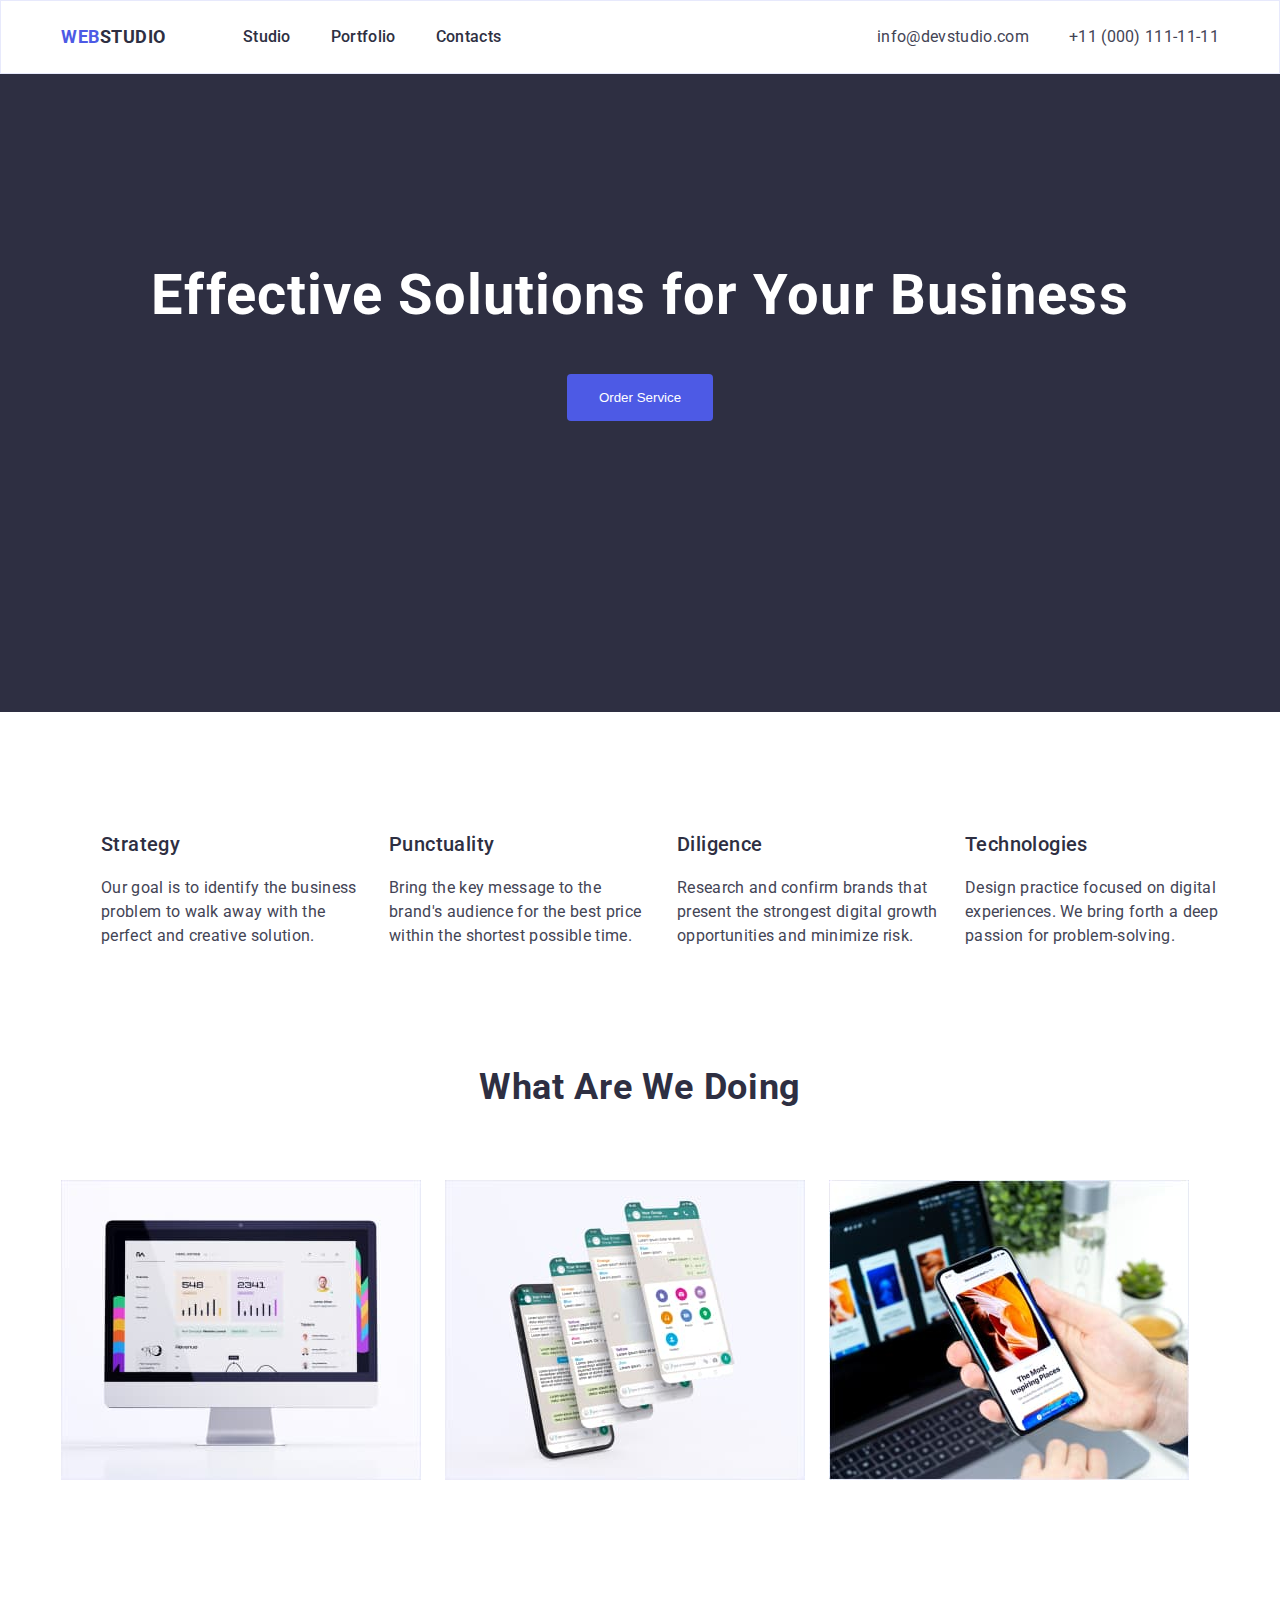
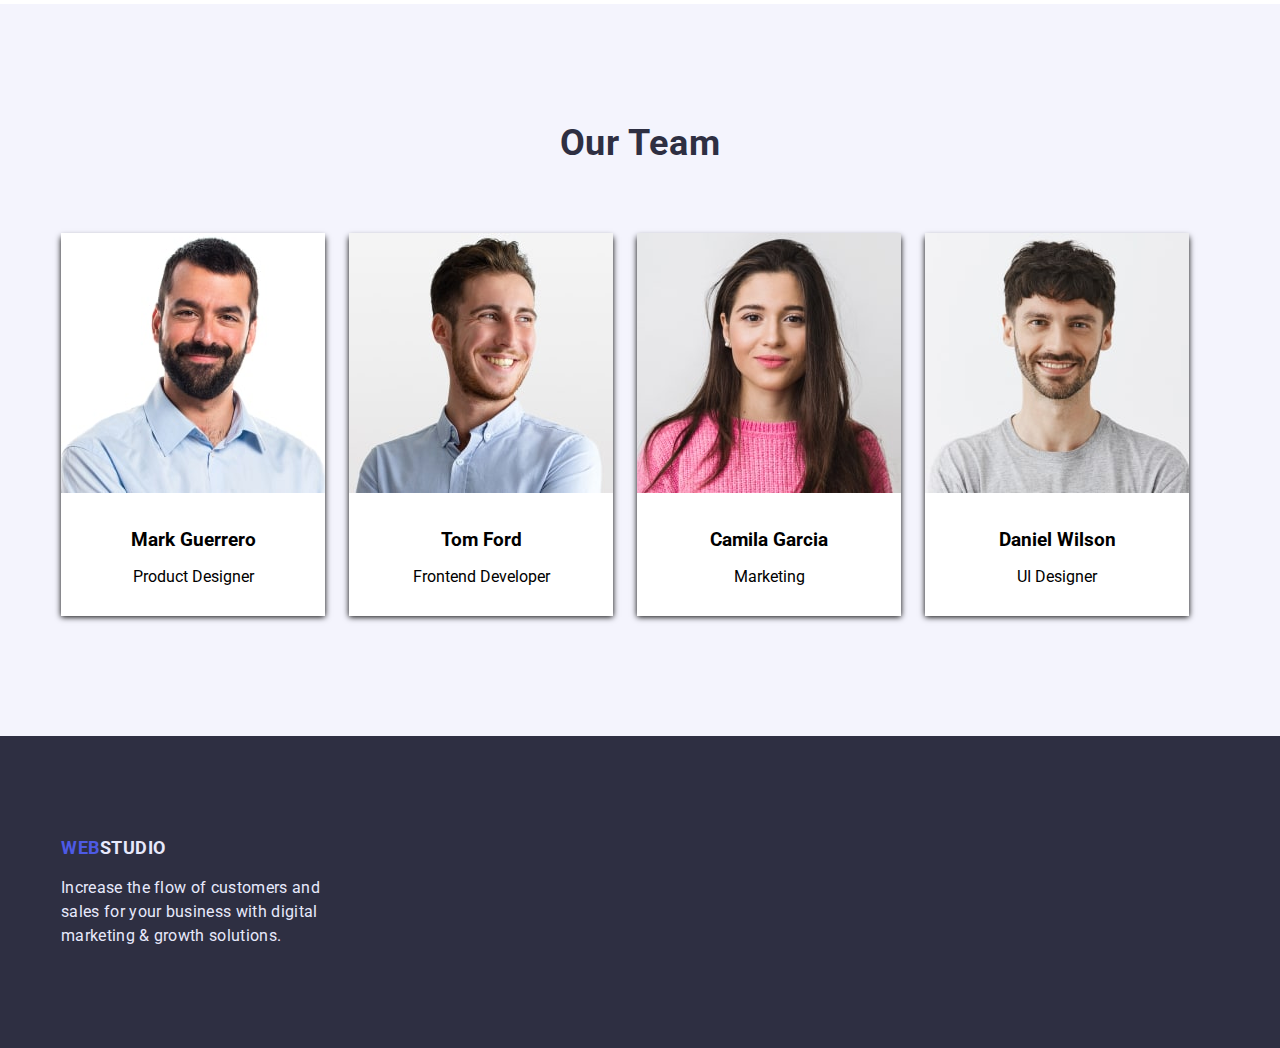
==== commit 7920804c: "+-" ====
--- a/index.html
+++ b/index.html
@@ -81,55 +81,59 @@
         <section class="section">
             <div class="container">
                 <h2 class="heading">What are we doing</h2>
-                <ul class="section-image">
-                    <li>
-                        <img width="360" height="300" src="img/photo-1.jpg" alt="Monitor image">
-                    </li>
-                </ul>
-                <ul class="section-image">
-                    <li>
-                        <img width="360" height="300" src="img/photo-2.jpg" alt="Smartphone image">
-                    </li>
-                </ul>
-                <ul class="section-image">
-                    <li>
-                        <img width="360" height="300" src="img/photo-3.jpg" alt="Image of smartphone and laptop">
-                    </li>
-                </ul>
+                <nav class="section-image"> 
+                    <ul class="image">
+                        <li>
+                            <img width="360" height="300" src="img/photo-1.jpg" alt="Monitor image">
+                        </li>
+                    </ul>
+                    <ul class="image">
+                        <li>
+                            <img width="360" height="300" src="img/photo-2.jpg" alt="Smartphone image">
+                        </li>
+                    </ul>
+                    <ul class="image">
+                        <li>
+                            <img width="360" height="300" src="img/photo-3.jpg" alt="Image of smartphone and laptop">
+                        </li>
+                    </ul>
+                </nav>
             </div>
         </section>
 
         <section class="section-team">
             <div class="container">
                 <h2 class="heading">Our Team</h2>
-                <ul class="section-team-item">
-                    <li>
-                        <img class="img" width="264" height="260" src="img/employee-1.jpg" alt="Photo of the employee">
-                        <h3 class="employee">Mark Guerrero</h3>
-                        <p class="desc">Product Designer</p>
-                    </li>
-                </ul>
-                <ul class="section-team-item">
-                    <li>
-                        <img class="img" width="264" height="260" src="img/employee-2.jpg" alt="Photo of the employee">
-                        <h3 class="employee">Tom Ford</h3>
-                        <p class="desc">Frontend Developer</p>
-                    </li>
-                </ul>
-                <ul class="section-team-item">
-                    <li>
-                        <img class="img" width="264" height="260" src="img/employee-3.jpg" alt="Photo of the employee">
-                        <h3 class="employee">Camila Garcia</h3>
-                        <p class="desc">Marketing</p>
-                    </li>
-                </ul>
-                <ul class="section-team-item">
-                    <li>
-                        <img class="img" width="264" height="260" src="img/employee-4.jpg" alt="Photo of the employee">
-                        <h3 class="employee">Daniel Wilson</h3>
-                        <p class="desc">UI Designer</p>
-                    </li>
-                </ul>
+                <nav class="container-team">
+                    <ul class="section-team-item">
+                        <li>
+                            <img class="img" width="264" height="260" src="img/employee-1.jpg" alt="Photo of the employee">
+                            <h3 class="employee">Mark Guerrero</h3>
+                            <p class="desc">Product Designer</p>
+                        </li>
+                    </ul>
+                    <ul class="section-team-item">
+                        <li>
+                            <img class="img" width="264" height="260" src="img/employee-2.jpg" alt="Photo of the employee">
+                            <h3 class="employee">Tom Ford</h3>
+                            <p class="desc">Frontend Developer</p>
+                        </li>
+                    </ul>
+                    <ul class="section-team-item">
+                        <li>
+                            <img class="img" width="264" height="260" src="img/employee-3.jpg" alt="Photo of the employee">
+                            <h3 class="employee">Camila Garcia</h3>
+                            <p class="desc">Marketing</p>
+                        </li>
+                    </ul>
+                    <ul class="section-team-item">
+                        <li>
+                            <img class="img" width="264" height="260" src="img/employee-4.jpg" alt="Photo of the employee">
+                            <h3 class="employee">Daniel Wilson</h3>
+                            <p class="desc">UI Designer</p>
+                        </li>
+                    </ul>
+                </nav>
             </div>
         </section>
 
--- a/css/style.css
+++ b/css/style.css
@@ -5,7 +5,7 @@
 }
 
 .container {
-    max-width: 1152px;
+    max-width: 1158px;
     margin: 0 auto;
     padding-left: 12px;
     padding-right: 12px;
@@ -22,18 +22,15 @@
 }
 
 .header {
-    padding-top: 24px;
-    padding-bottom: 24px;
     border: 1px solid #E7E9FC;
 }
 
 .navigation {
     display: flex;
+    align-items: center;
 }
 
 .header-logo {
-    font-family: 'Raleway';
-    font-style: normal;
     font-weight: 700;
     font-size: 18px;
     line-height: 1.33;
@@ -43,6 +40,7 @@
     text-transform: uppercase;
     color: #2E2F42;
     text-decoration: none;
+    margin-right: 77px;
 }
 
 
@@ -85,6 +83,7 @@
 
 .header-contacts {
     display: flex;
+    margin-left: auto;
 
     list-style: none;
     margin-top: 0;
@@ -107,9 +106,6 @@
     color: #434455;
     text-decoration: none;
     list-style: none;
-    display: block;
-    padding-top: 24px;
-    padding-bottom: 24px;
 }
 
 
@@ -122,9 +118,6 @@
     line-height: 1.5;
     letter-spacing: 0.02em;
     list-style: none;
-    display: block;
-    padding-top: 24px;
-    padding-bottom: 24px;
 }
 
 .body {
@@ -161,6 +154,7 @@
 
 .section-slogan-col {
     display: flex;
+    gap: 24px;
     list-style: none;
     margin-top: 120px;
     margin-bottom: 120px;
@@ -200,16 +194,26 @@
 }
 
 .section-image {
-    list-style: none;
-    margin-top: 0;
-    margin-bottom: 240px;
+    display: flex;
+    gap: 24px;
+}
+
+.image {
+    list-style: none;
+    margin-top: 0;
+    margin-bottom: 120px;
+    padding: 0;
 }
 
 .section-team {
     background: #F4F4FD;
     padding-top: 120px;
     padding-bottom: 120px;
-
+}
+
+.container-team {
+    display: flex;
+    gap: 24px;
 }
 
 .section-team-item {
@@ -367,6 +371,9 @@
 }
 
 .container-items {
+    display: flex;
+    flex-wrap: wrap;
+    gap: 24px;
     padding-bottom: 120px;
 }
 
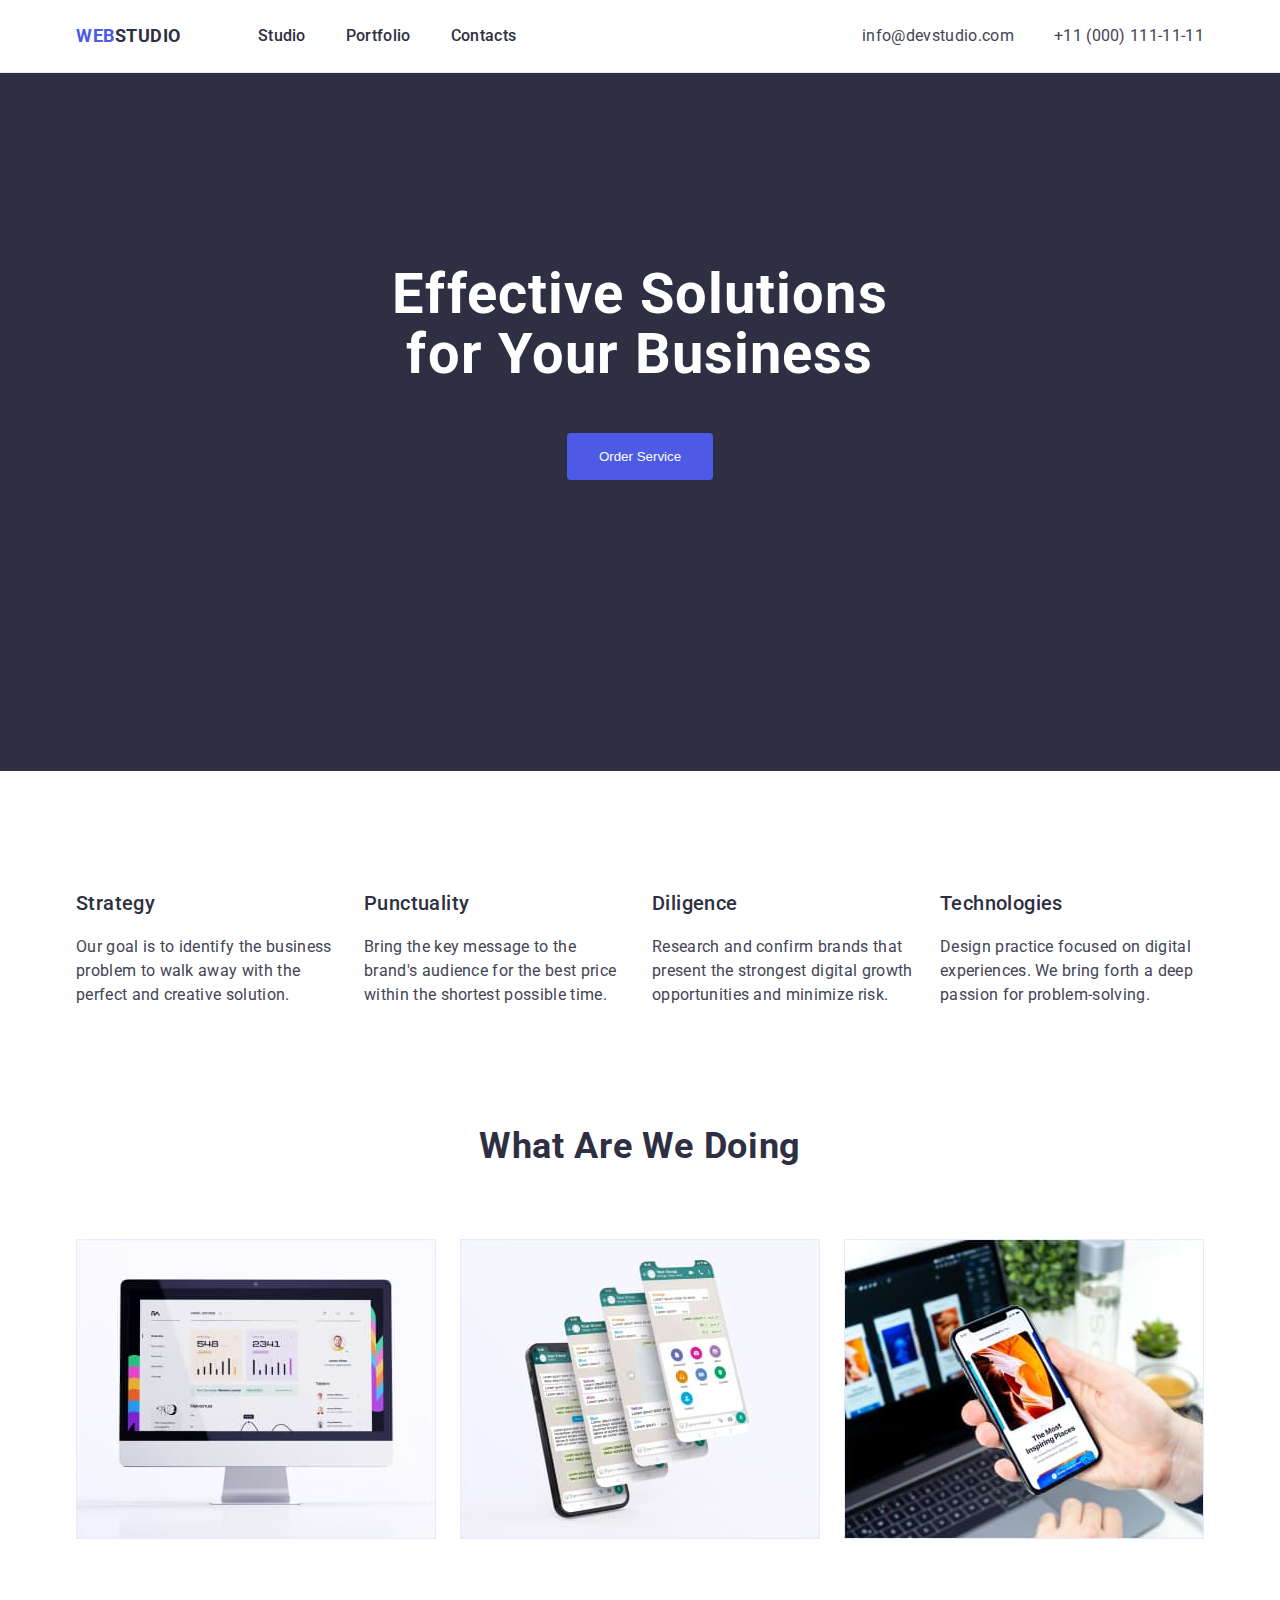
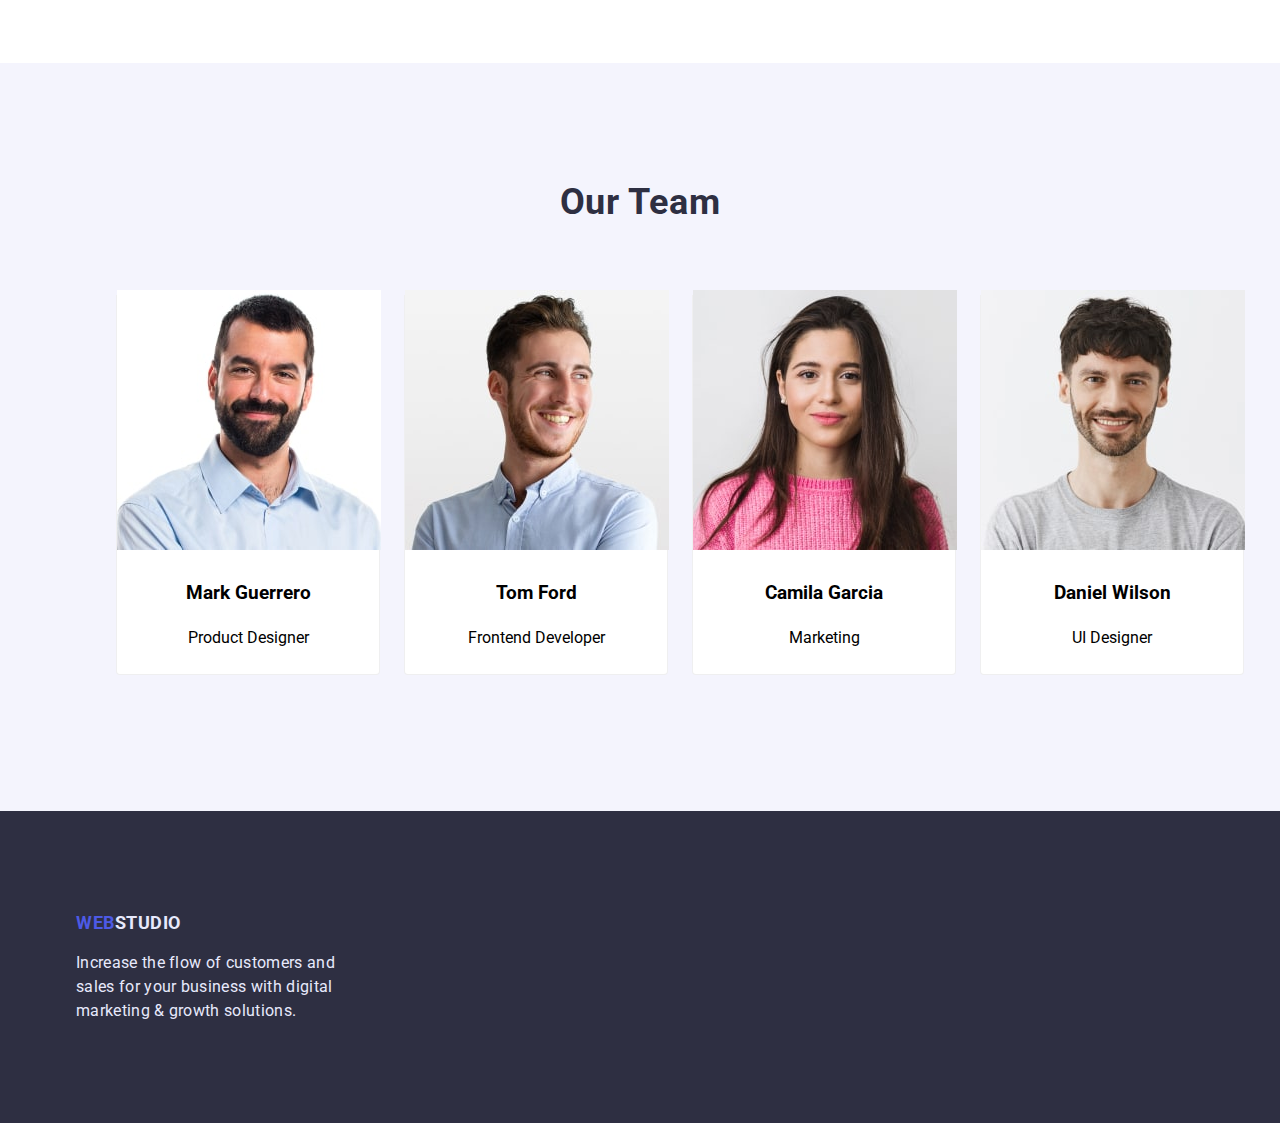
==== commit 96c38215: "+" ====
--- a/index.html
+++ b/index.html
@@ -17,25 +17,25 @@
 
 <body>
     <header class="header">
-        <div class="container">
+        <div class="container link">
             <nav class="navigation">
                 <a href="/" class="header-logo"><span class="color-web">Web</span>Studio</a>
 
                 <ul class="header-list">
-                    <li><a href="/" class="header-link">Studio</a></li>
+                    <li><a href="./index.html" class="header-link">Studio</a></li>
                     <li><a href="./portfolio.html" class="header-link">Portfolio</a></li>
-                    <li><a href="/" class="header-link">Contacts</a></li>
-                </ul>
-            
-                <ul class="header-contacts">
-                    <li class="header-mail">
-                        <a href="mailto:info@devstudio.com">info@devstudio.com</a>
-                    </li>
-                    <li class="header-phone">
-                        <a href="tel:+11(000)1111111">+11 (000) 111-11-11</a>
-                    </li>
+                    <li><a href="./index.html" class="header-link">Contacts</a></li>
                 </ul>
             </nav>
+            <ul class="header-contacts">
+                <li class="header-mail">
+                    <a href="mailto:info@devstudio.com">info@devstudio.com</a>
+                </li>
+                <li class="header-phone">
+                    <a href="tel:+11(000)1111111">+11 (000) 111-11-11</a>
+                </li>
+            </ul>
+            
         </div>
     </header>
 
@@ -81,59 +81,53 @@
         <section class="section">
             <div class="container">
                 <h2 class="heading">What are we doing</h2>
-                <nav class="section-image"> 
-                    <ul class="image">
-                        <li>
-                            <img width="360" height="300" src="img/photo-1.jpg" alt="Monitor image">
-                        </li>
-                    </ul>
-                    <ul class="image">
-                        <li>
-                            <img width="360" height="300" src="img/photo-2.jpg" alt="Smartphone image">
-                        </li>
-                    </ul>
-                    <ul class="image">
-                        <li>
-                            <img width="360" height="300" src="img/photo-3.jpg" alt="Image of smartphone and laptop">
-                        </li>
-                    </ul>
-                </nav>
+                <ul class="image">
+                    <li>
+                        <img width="360" height="300" src="img/photo-1.jpg" alt="Monitor image">
+                    </li>
+                                        
+                    <li>
+                        <img width="360" height="300" src="img/photo-2.jpg" alt="Smartphone image">
+                    </li>
+                    
+                    <li>
+                        <img width="360" height="300" src="img/photo-3.jpg" alt="Image of smartphone and laptop">
+                    </li>
+                </ul>
+                
             </div>
         </section>
 
         <section class="section-team">
             <div class="container">
                 <h2 class="heading">Our Team</h2>
-                <nav class="container-team">
-                    <ul class="section-team-item">
-                        <li>
-                            <img class="img" width="264" height="260" src="img/employee-1.jpg" alt="Photo of the employee">
-                            <h3 class="employee">Mark Guerrero</h3>
-                            <p class="desc">Product Designer</p>
-                        </li>
-                    </ul>
-                    <ul class="section-team-item">
-                        <li>
-                            <img class="img" width="264" height="260" src="img/employee-2.jpg" alt="Photo of the employee">
-                            <h3 class="employee">Tom Ford</h3>
-                            <p class="desc">Frontend Developer</p>
-                        </li>
-                    </ul>
-                    <ul class="section-team-item">
-                        <li>
-                            <img class="img" width="264" height="260" src="img/employee-3.jpg" alt="Photo of the employee">
-                            <h3 class="employee">Camila Garcia</h3>
-                            <p class="desc">Marketing</p>
-                        </li>
-                    </ul>
-                    <ul class="section-team-item">
-                        <li>
-                            <img class="img" width="264" height="260" src="img/employee-4.jpg" alt="Photo of the employee">
-                            <h3 class="employee">Daniel Wilson</h3>
-                            <p class="desc">UI Designer</p>
-                        </li>
-                    </ul>
-                </nav>
+                <ul class="container-team">
+                
+                    <li class="section-team-item">
+                        <img class="img" width="264" height="260" src="img/employee-1.jpg" alt="Photo of the employee">
+                        <h3 class="employee">Mark Guerrero</h3>
+                        <p class="desc">Product Designer</p>
+                    </li>
+
+                    <li class="section-team-item">
+                        <img class="img" width="264" height="260" src="img/employee-2.jpg" alt="Photo of the employee">
+                        <h3 class="employee">Tom Ford</h3>
+                        <p class="desc">Frontend Developer</p>
+                    </li>
+
+                    <li class="section-team-item">
+                        <img class="img" width="264" height="260" src="img/employee-3.jpg" alt="Photo of the employee">
+                        <h3 class="employee">Camila Garcia</h3>
+                        <p class="desc">Marketing</p>
+                    </li>
+
+                    <li class="section-team-item">
+                        <img class="img" width="264" height="260" src="img/employee-4.jpg" alt="Photo of the employee">
+                        <h3 class="employee">Daniel Wilson</h3>
+                        <p class="desc">UI Designer</p>
+                    </li>
+                    
+                </ul>
             </div>
         </section>
 
--- a/css/style.css
+++ b/css/style.css
@@ -5,10 +5,10 @@
 }
 
 .container {
-    max-width: 1158px;
+    max-width: 1128px;
     margin: 0 auto;
-    padding-left: 12px;
-    padding-right: 12px;
+    padding-left: 15px;
+    padding-right: 15px;
 }
 
 .color-web {
@@ -22,7 +22,12 @@
 }
 
 .header {
-    border: 1px solid #E7E9FC;
+    border-bottom: 1px solid #E7E9FC;
+}
+
+.link {
+    display: flex;
+    align-items: center;
 }
 
 .navigation {
@@ -136,6 +141,9 @@
     color: #FFFFFF;
     margin-top: 0;
     margin-bottom: 48px;
+    width: 496px;
+    margin-left: auto;
+    margin-right: auto;
 }
 
 .body-title-btn {
@@ -151,13 +159,17 @@
     border: 0;
 }
 
+.section-slogan {
+    padding-top: 120px;
+    padding-bottom: 120px;
+}
 
 .section-slogan-col {
     display: flex;
     gap: 24px;
     list-style: none;
-    margin-top: 120px;
-    margin-bottom: 120px;
+    padding-left: 0;
+    margin: 0;
 }
 
 .slogan {
@@ -193,16 +205,14 @@
     margin-bottom: 72px;
 }
 
-.section-image {
+.image {
     display: flex;
     gap: 24px;
-}
-
-.image {
-    list-style: none;
-    margin-top: 0;
-    margin-bottom: 120px;
-    padding: 0;
+    list-style: none;
+    margin-top: 0;
+    margin-bottom: 0;
+    padding-left: 0;
+    padding-bottom: 120px;
 }
 
 .section-team {
@@ -225,11 +235,12 @@
     margin-bottom: 0;
     padding-left: 0;
     background: #FFFFFF;
-    box-shadow: 0px 1px 6px;
     box-sizing: border-box;
     width: 264px;
     height: 380px; 
     text-align: center;
+    border-radius: 0px 0px 4px 4px;
+    border: 0.5px solid #2E2F4214;
 }
 
 .section-team-item h3  {
@@ -281,8 +292,12 @@
     color: #FFFFFF;
 }
 
+.body-btn {
+    padding-top: 96px;
+    padding-bottom: 120px;
+}
+
 .container-body {
-    margin-top: 97px;
     margin-bottom: 72px;
     text-align: center;
 }
@@ -365,19 +380,19 @@
     box-sizing: border-box;
     width: 360px;
     height: 420px;
-    box-shadow: 0px 1px 6px;
     padding-left: 0;
-    
+    border: 0.5px solid #2E2F4214;
+    margin: 0;
 }
 
 .container-items {
     display: flex;
     flex-wrap: wrap;
     gap: 24px;
-    padding-bottom: 120px;
-}
-
-.body-btn-items li {
+    padding-left: 0;
+}
+
+.body-btn-items {
     list-style: none;
 }
 
@@ -387,7 +402,7 @@
     line-height: 1.2;
     letter-spacing: 0.02em;
     color: #2E2F42;
-    margin: 32px 53px 8px 16px;
+    margin: 32px auto 8px 16px;
 }
 
 .body-btn-items p {
@@ -398,9 +413,9 @@
     color: #434455;
     margin-left: 16px;
     margin-bottom: 32px;
-}
-
-/*.body-btn-items ul {
-    background: #FFFFFF;
-    font-size: 20px;
-}*/+    margin-top: 0;
+}
+
+.body-btn-items img {
+    display: block;
+}
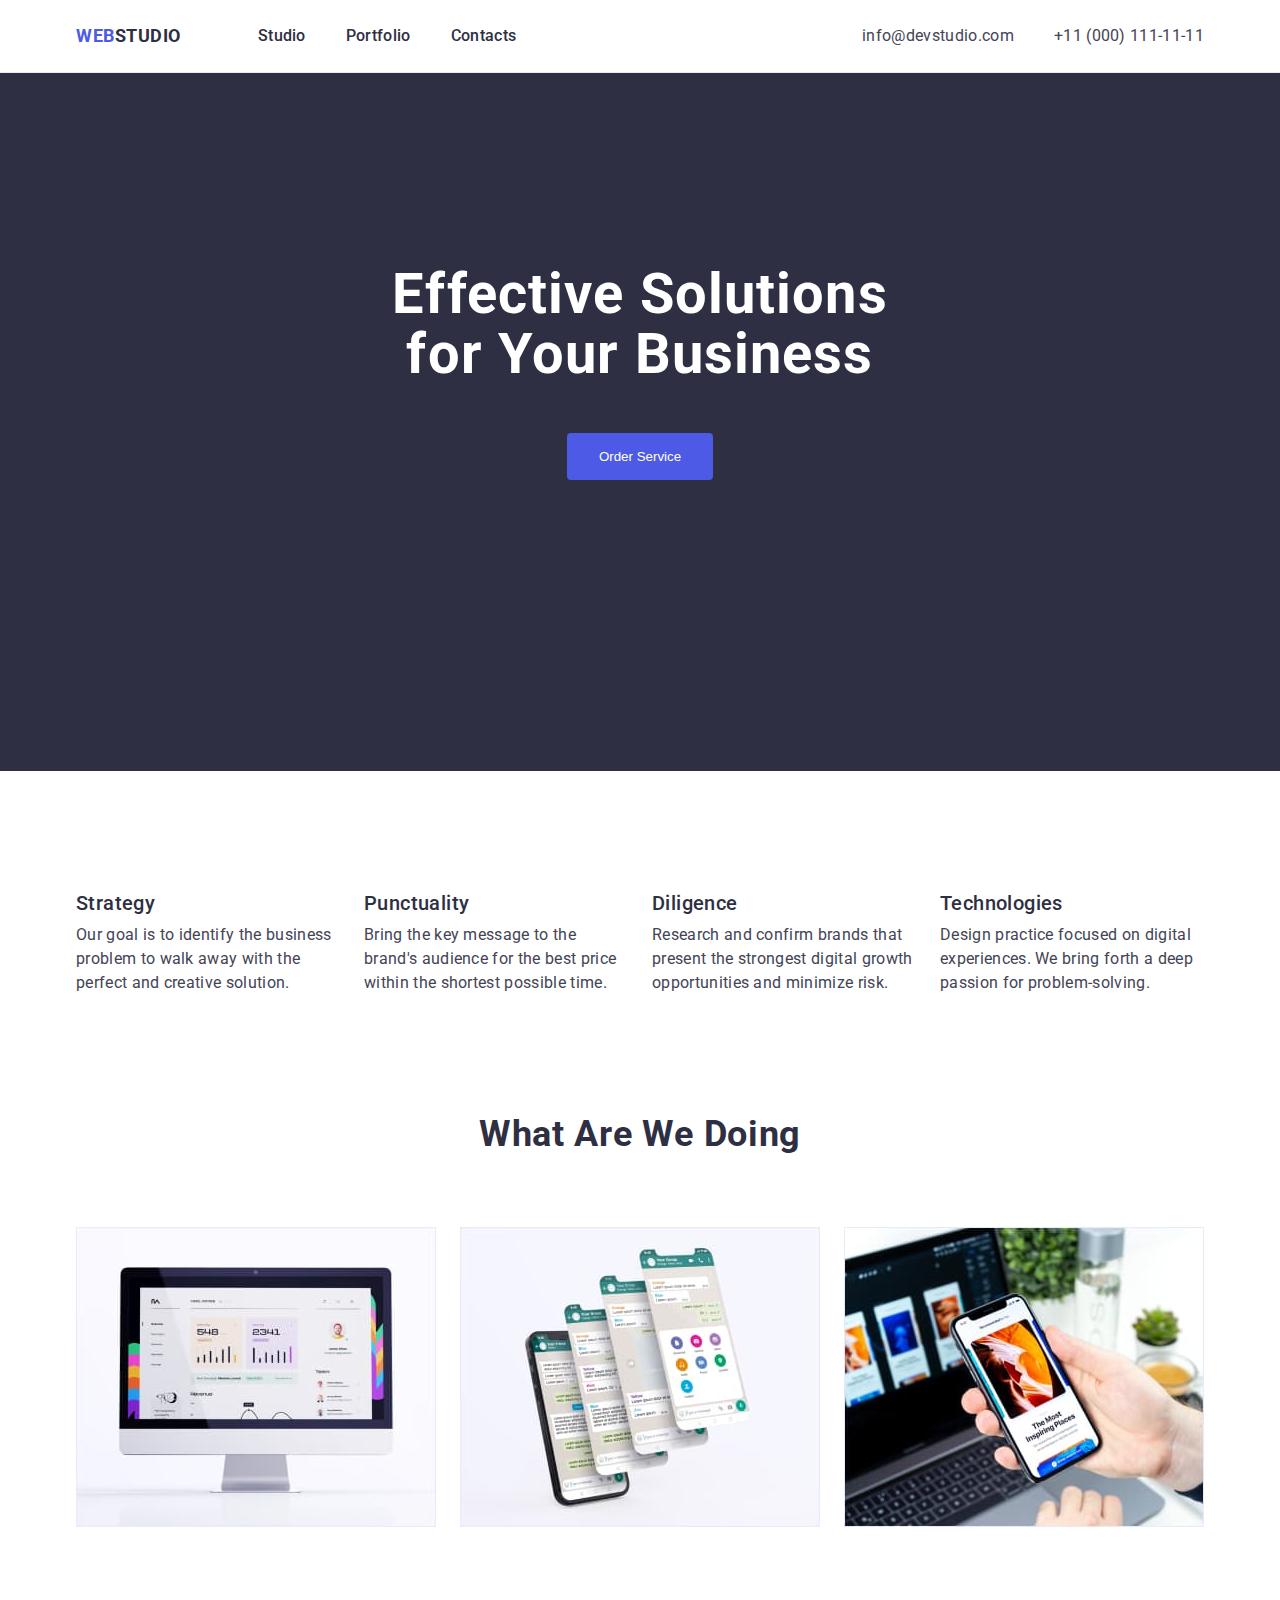
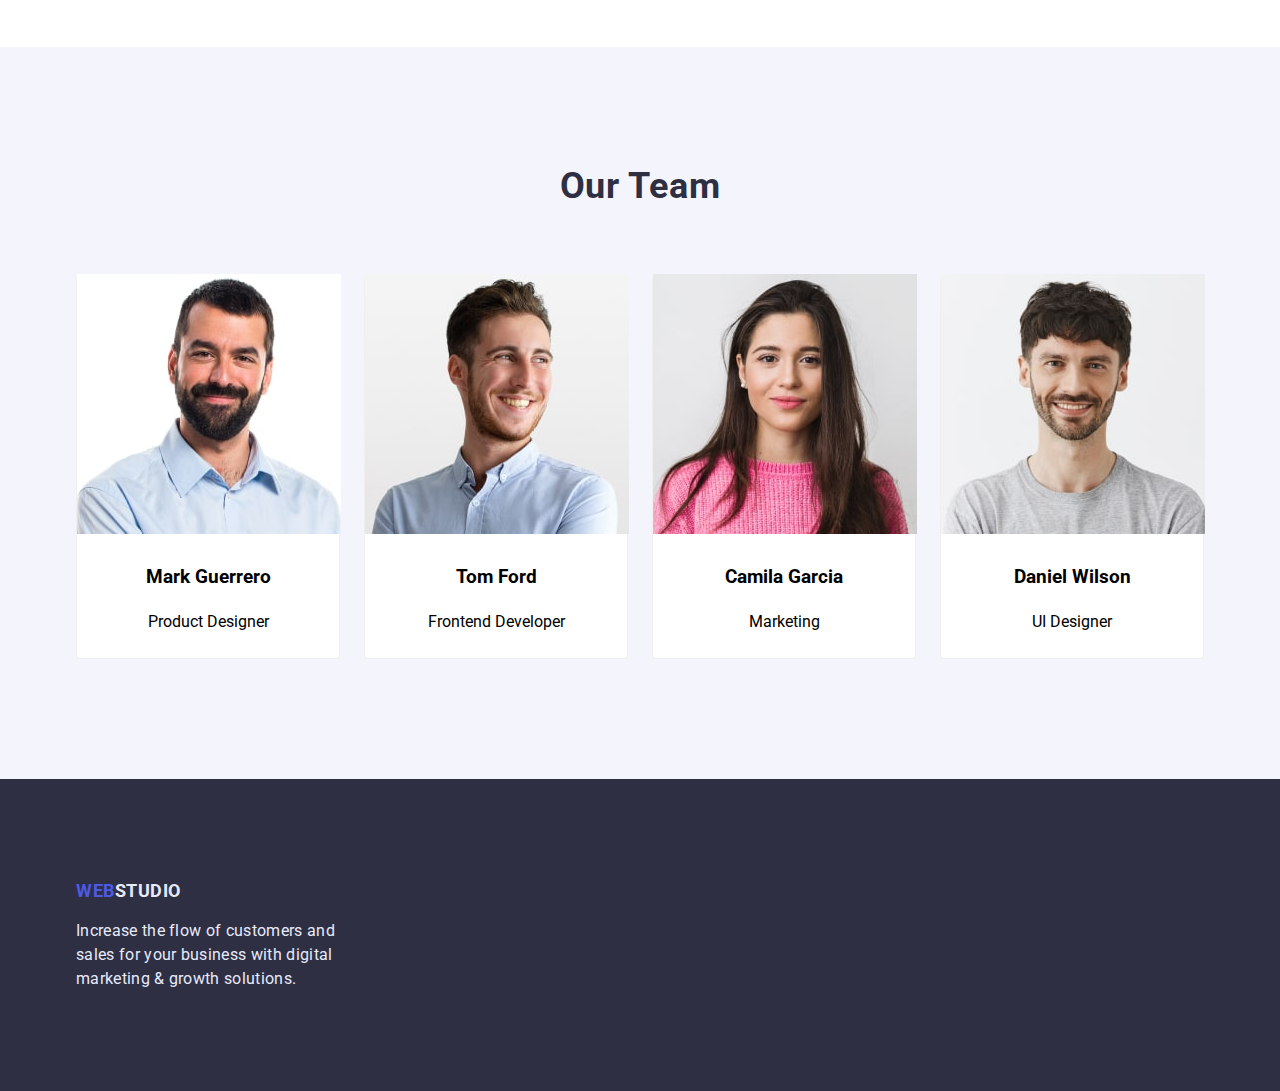
==== commit 7b6799bb: "+" ====
--- a/index.html
+++ b/index.html
@@ -19,7 +19,7 @@
     <header class="header">
         <div class="container link">
             <nav class="navigation">
-                <a href="/" class="header-logo"><span class="color-web">Web</span>Studio</a>
+                <a href="./index.html" class="header-logo"><span class="color-web">Web</span>Studio</a>
 
                 <ul class="header-list">
                     <li><a href="./index.html" class="header-link">Studio</a></li>
--- a/css/style.css
+++ b/css/style.css
@@ -2,6 +2,10 @@
     font-family: 'Raleway', sans-serif;
     font-family: 'Roboto', sans-serif;
     margin: 0;
+}
+
+img {
+    display: block;
 }
 
 .container {
@@ -146,7 +150,12 @@
     margin-right: auto;
 }
 
+.body-title-btn:hover {
+    background: #404BBF;
+}
+
 .body-title-btn {
+    font-weight: 500;
     display: flex;
     align-items: flex-start;
     padding: 16px 32px;
@@ -180,7 +189,8 @@
     color: #2E2F42;
     width: 264px;
     height: 24px;
-    margin-top: 0;
+    margin: 0;
+
 }
 
 .text {
@@ -190,7 +200,12 @@
     color: #434455;
     width: 264px;
     height: 72px;
-    margin-bottom: 0;
+    margin-top: 8px;
+    margin-bottom: 0;
+}
+
+.section {
+    padding-bottom: 120px;
 }
 
 .heading {
@@ -212,7 +227,6 @@
     margin-top: 0;
     margin-bottom: 0;
     padding-left: 0;
-    padding-bottom: 120px;
 }
 
 .section-team {
@@ -224,6 +238,8 @@
 .container-team {
     display: flex;
     gap: 24px;
+    margin: 0;
+    padding-left: 0;
 }
 
 .section-team-item {
@@ -381,8 +397,15 @@
     width: 360px;
     height: 420px;
     padding-left: 0;
+    margin: 0;
+}
+
+.container-body-dtn {
     border: 0.5px solid #2E2F4214;
-    margin: 0;
+    border-top: none;
+    padding-top: 32px;
+    padding-bottom: 32px;
+    padding-left: 16px;
 }
 
 .container-items {
@@ -390,6 +413,7 @@
     flex-wrap: wrap;
     gap: 24px;
     padding-left: 0;
+    
 }
 
 .body-btn-items {
@@ -402,7 +426,9 @@
     line-height: 1.2;
     letter-spacing: 0.02em;
     color: #2E2F42;
-    margin: 32px auto 8px 16px;
+    margin-bottom: 8px;
+    margin-top: 0;
+    margin-left: 0;
 }
 
 .body-btn-items p {
@@ -411,11 +437,6 @@
     line-height: 1.5;
     letter-spacing: 0.02em;
     color: #434455;
-    margin-left: 16px;
-    margin-bottom: 32px;
-    margin-top: 0;
-}
-
-.body-btn-items img {
-    display: block;
-}
+    margin: 0;
+}
+
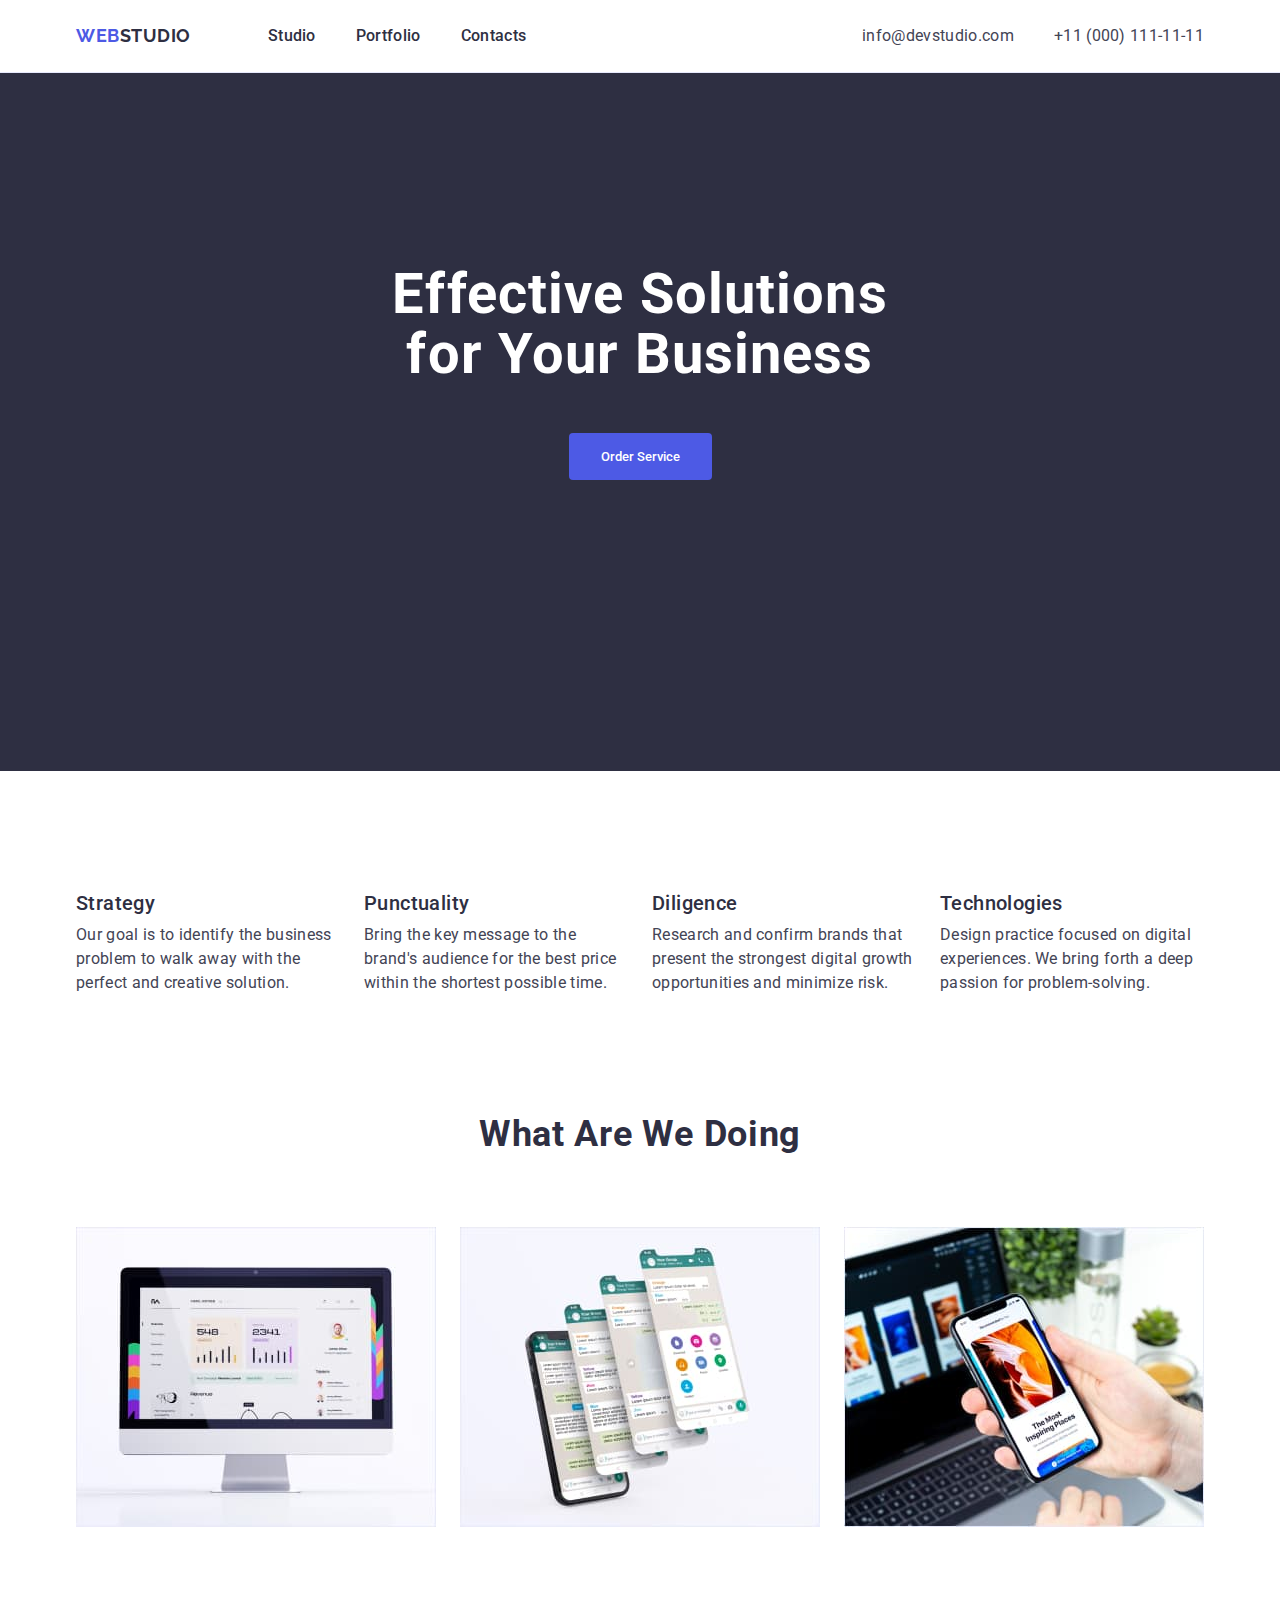
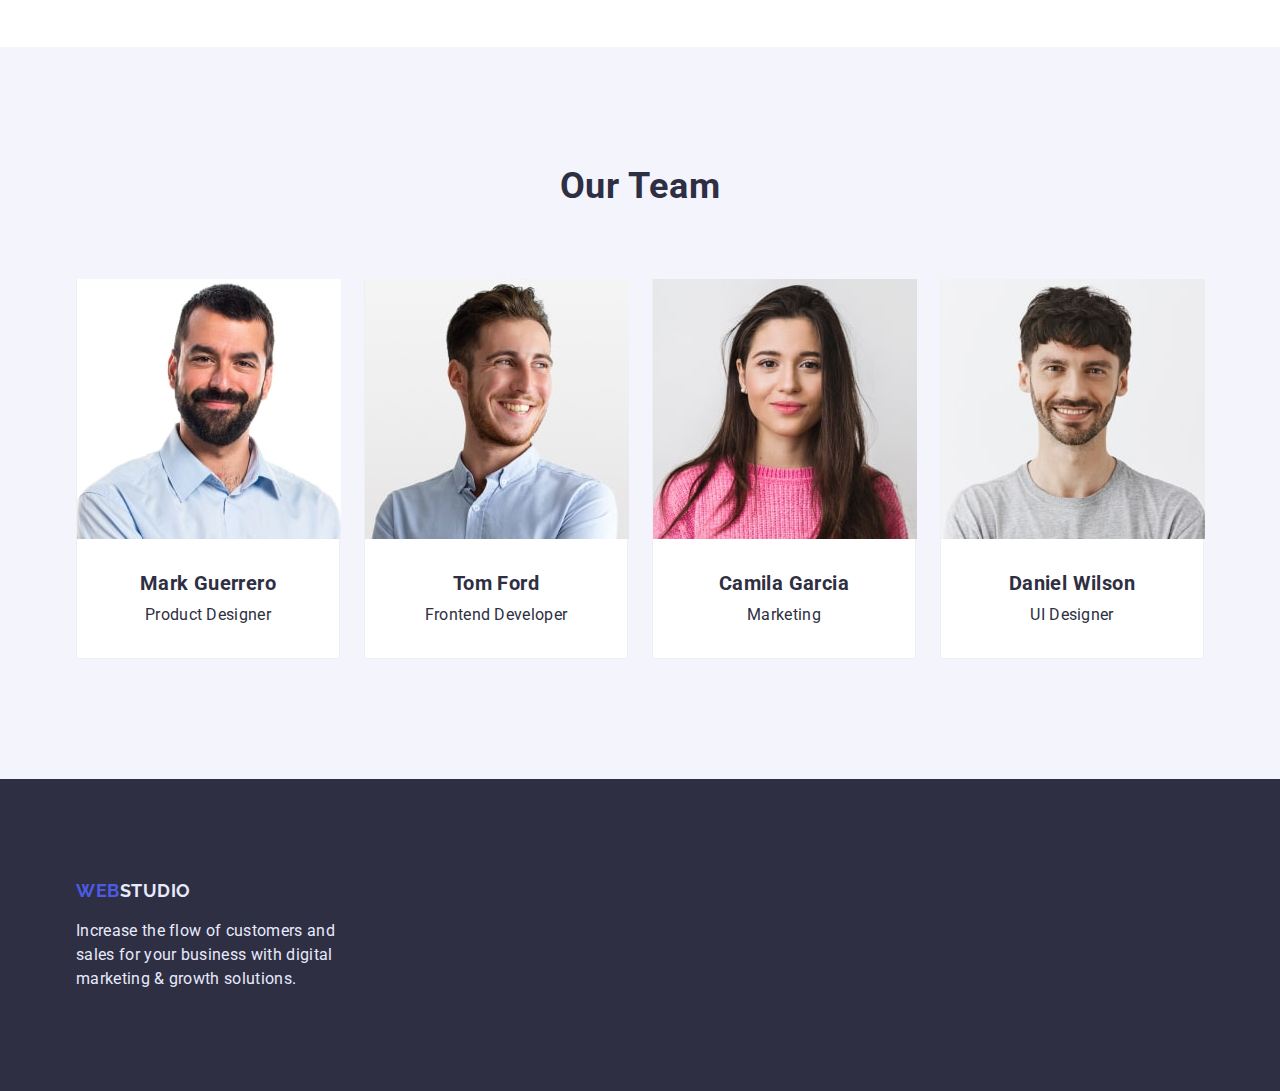
==== commit 1e0f1e5e: "+++" ====
--- a/index.html
+++ b/index.html
@@ -24,15 +24,15 @@
                 <ul class="header-list">
                     <li><a href="./index.html" class="header-link">Studio</a></li>
                     <li><a href="./portfolio.html" class="header-link">Portfolio</a></li>
-                    <li><a href="./index.html" class="header-link">Contacts</a></li>
+                    <li><a href="" class="header-link">Contacts</a></li>
                 </ul>
             </nav>
             <ul class="header-contacts">
                 <li class="header-mail">
-                    <a href="mailto:info@devstudio.com">info@devstudio.com</a>
+                    <a class="contacts" href="mailto:info@devstudio.com">info@devstudio.com</a>
                 </li>
                 <li class="header-phone">
-                    <a href="tel:+11(000)1111111">+11 (000) 111-11-11</a>
+                    <a class="contacts" href="tel:+11(000)1111111">+11 (000) 111-11-11</a>
                 </li>
             </ul>
             
@@ -105,26 +105,34 @@
                 
                     <li class="section-team-item">
                         <img class="img" width="264" height="260" src="img/employee-1.jpg" alt="Photo of the employee">
-                        <h3 class="employee">Mark Guerrero</h3>
-                        <p class="desc">Product Designer</p>
+                        <div class="employee-desc">
+                            <h3 class="employee">Mark Guerrero</h3>
+                            <p class="desc">Product Designer</p>
+                        </div>
                     </li>
 
                     <li class="section-team-item">
                         <img class="img" width="264" height="260" src="img/employee-2.jpg" alt="Photo of the employee">
-                        <h3 class="employee">Tom Ford</h3>
-                        <p class="desc">Frontend Developer</p>
+                        <div class="employee-desc">
+                            <h3 class="employee">Tom Ford</h3>
+                            <p class="desc">Frontend Developer</p>
+                        </div>
                     </li>
 
                     <li class="section-team-item">
                         <img class="img" width="264" height="260" src="img/employee-3.jpg" alt="Photo of the employee">
-                        <h3 class="employee">Camila Garcia</h3>
-                        <p class="desc">Marketing</p>
+                        <div class="employee-desc">
+                            <h3 class="employee">Camila Garcia</h3>
+                            <p class="desc">Marketing</p>
+                        </div>
                     </li>
 
                     <li class="section-team-item">
                         <img class="img" width="264" height="260" src="img/employee-4.jpg" alt="Photo of the employee">
-                        <h3 class="employee">Daniel Wilson</h3>
-                        <p class="desc">UI Designer</p>
+                        <div class="employee-desc">
+                            <h3 class="employee">Daniel Wilson</h3>
+                            <p class="desc">UI Designer</p>
+                        </div>
                     </li>
                     
                 </ul>
--- a/css/style.css
+++ b/css/style.css
@@ -40,6 +40,7 @@
 }
 
 .header-logo {
+    font-family: 'Raleway';
     font-weight: 700;
     font-size: 18px;
     line-height: 1.33;
@@ -86,6 +87,11 @@
     padding-bottom: 24px;
 }
 
+.header-link:hover,
+.header-link:focus {
+    color: #434455;
+}
+
 .header-link:active {
     color: #4D5AE5;
 }
@@ -99,6 +105,7 @@
     margin-bottom: 0;
     padding: 0;
 }
+
 
 .header-contacts li {
     margin-right: 40px;
@@ -108,25 +115,19 @@
     margin-right: 0;
 }
 
-.header-mail a {
-    font-size: 16px;
-    line-height: 1.5;
-    letter-spacing: 0.02em;
+.contacts {
     color: #434455;
+    font-size: 16;
+    line-height: 1.5;
+    letter-spacing: 0.02em;
     text-decoration: none;
-    list-style: none;
-}
-
-
-.header-phone a {
-    text-decoration: none;
-    color: #434455;
-    font-style: normal;
-    font-weight: 400;
-    font-size: 16px;
-    line-height: 1.5;
-    letter-spacing: 0.02em;
-    list-style: none;
+
+    transition: color 250ms cubic-bezier(0.4, 0, 0.2, 1);
+}
+
+.contacts:focus,
+.contacts:hover {
+    color: #404BBF;
 }
 
 .body {
@@ -138,6 +139,7 @@
 
 
 .body-title {
+    font-family: 'Roboto';
     font-weight: 700;
     font-size: 56px;
     line-height: 1.07;
@@ -155,6 +157,7 @@
 }
 
 .body-title-btn {
+    font-family: 'Roboto';
     font-weight: 500;
     display: flex;
     align-items: flex-start;
@@ -182,6 +185,7 @@
 }
 
 .slogan {
+    font-family: 'Roboto';
     font-weight: 500;
     font-size: 20px;
     line-height: 1.2;
@@ -209,6 +213,7 @@
 }
 
 .heading {
+    font-family: 'Roboto';
     font-weight: 700;
     font-size: 36px;
     line-height: 1.11;
@@ -259,13 +264,30 @@
     border: 0.5px solid #2E2F4214;
 }
 
-.section-team-item h3  {
-    margin-top: 32px;
+.employee-desc {
+    padding-top: 32px;
+    padding-bottom: 32px;
+}
+
+.employee  {
+    margin-top: 0;
+    color: #2E2F42;
+    font-size: 20px;
+    line-height: 1.2;
+    letter-spacing: 0.02em;
+    font-family: 'Roboto';
+    font-weight: 700;
+    text-align: center;
     margin-bottom: 8px;
 }
 
-.section-team-item p {
-    margin-bottom: 32px;
+.desc {
+    margin: 0;
+    color: #2E2F42;
+    font-size: 16px;
+    line-height: 1.5;
+    letter-spacing: 0.02em;
+    text-align: center;
 }
 
 .footer {
@@ -277,6 +299,7 @@
 }
 
 .logo-footer {
+    font-family: 'Raleway';
     font-weight: 700;
     font-size: 18px;
     line-height: 1.33;
@@ -308,14 +331,40 @@
     color: #FFFFFF;
 }
 
+.container-portfolio {
+    position: absolute;
+    width: 1px;
+    height: 1px;
+    margin: -1px;
+    border: 0;
+    padding: 0;
+    white-space: nowrap;
+    clip-path: inset(100%);
+    clip: rect(0 0 0 0);
+    overflow: hidden;
+}
+
 .body-btn {
     padding-top: 96px;
     padding-bottom: 120px;
 }
 
 .container-body {
+    margin-top: 0;
+    padding: 0;
+    display: flex;
+    justify-content: center;
     margin-bottom: 72px;
-    text-align: center;
+    list-style: none;
+}
+
+.container-body li {
+    margin-right: 24px;
+
+}
+
+.container-body li:last-child {
+    margin-right: 0;
 }
 
 .body-btn-all {
@@ -325,12 +374,12 @@
     border: 1px solid #E7E9FC;
     border-radius: 4px;
     color: #4D5AE5;
+    font-family: 'Roboto';
     font-weight: 700;
     font-size: 16px;
     line-height: 1.5;
     letter-spacing: 0.04em;
     cursor: pointer;
-    margin-right: 24px;
 }
 
 .body-btn-web {
@@ -340,12 +389,12 @@
     border: 1px solid #E7E9FC;
     border-radius: 4px;
     color: #4D5AE5;
+    font-family: 'Roboto';
     font-weight: 700;
     font-size: 16px;
     line-height: 1.5;
     letter-spacing: 0.04em;
     cursor: pointer;
-    margin-right: 24px;
 }
 
 .body-btn-app {
@@ -355,12 +404,12 @@
     width: 78px;
     height: 48px;
     color: #4D5AE5;
+    font-family: 'Roboto';
     font-weight: 700;
     font-size: 16px;
     line-height: 1.5;
     letter-spacing: 0.04em;
     cursor: pointer;
-    margin-right: 24px;
 }
 
 .body-btn-design {
@@ -370,12 +419,12 @@
     width: 101px;
     height: 48px;
     color: #4D5AE5;
+    font-family: 'Roboto';
     font-weight: 700;
     font-size: 16px;
     line-height: 1.5;
     letter-spacing: 0.04em;
     cursor: pointer;
-    margin-right: 24px;
 }
 
 .body-btn-marketing {
@@ -385,6 +434,7 @@
     width: 126px;
     height: 48px;
     color: #4D5AE5;
+    font-family: 'Roboto';
     font-weight: 700;
     font-size: 16px;
     line-height: 1.5;
@@ -411,9 +461,10 @@
 .container-items {
     display: flex;
     flex-wrap: wrap;
-    gap: 24px;
-    padding-left: 0;
-    
+    padding-left: 0;
+    margin: 0;
+    row-gap: 48px;
+    column-gap: 24px;
 }
 
 .body-btn-items {
@@ -421,6 +472,7 @@
 }
 
 .body-btn-items h3 {
+    font-family: 'Roboto';
     font-weight: 500;
     font-size: 20px;
     line-height: 1.2;
@@ -432,6 +484,7 @@
 }
 
 .body-btn-items p {
+    font-family: 'Roboto';
     font-weight: 400;
     font-size: 16px;
     line-height: 1.5;
